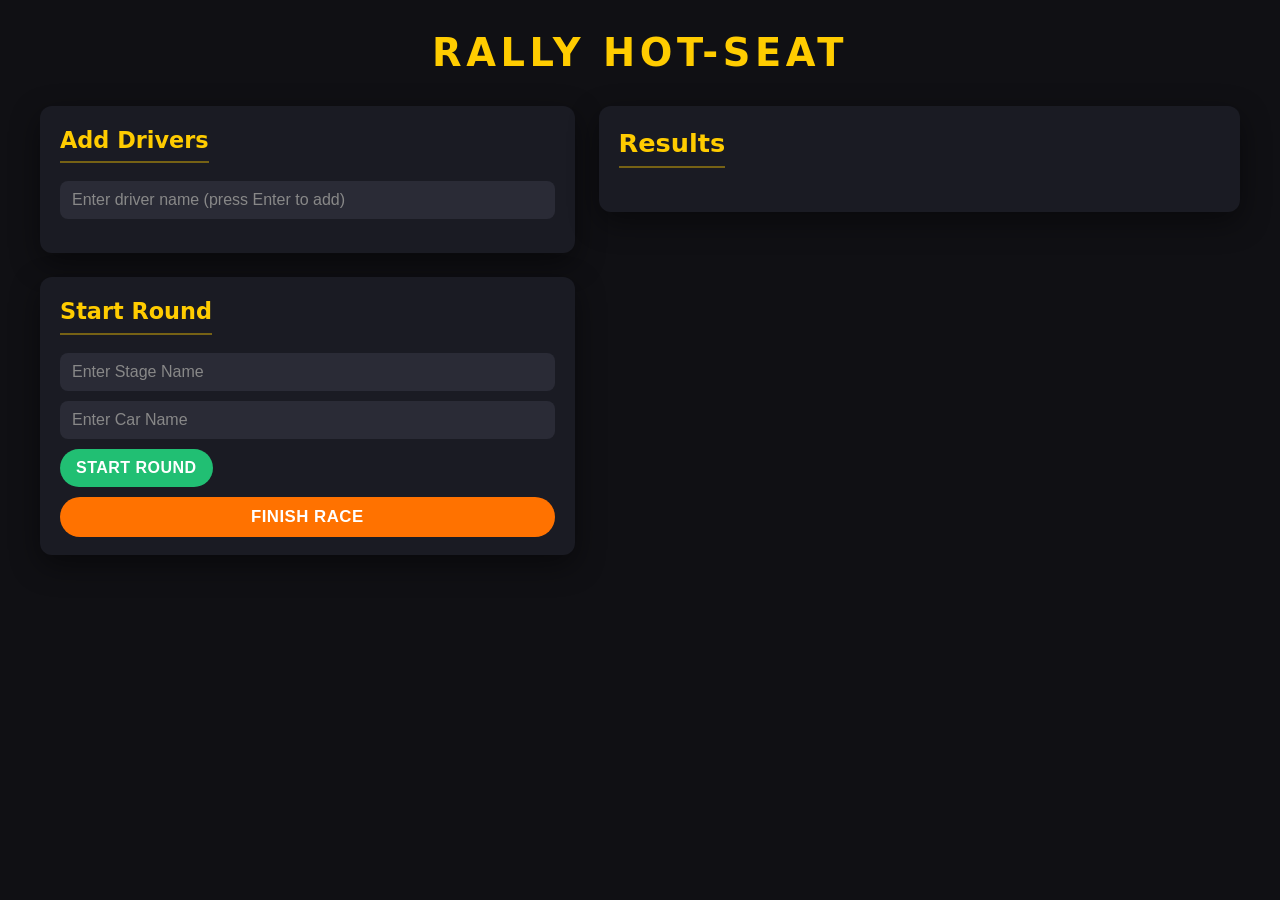
==== index.html @ 62ecbf2e "made all the barebones stuff did all the minimum for the functionality and ok looks for the web, thi" ====
<html lang="en">
<head>
    <meta charset="UTF-8">
    <meta name="viewport" content="width=device-width, initial-scale=1.0">
    <title>Rally Hot-Seat Web</title>
    <link rel="stylesheet" href="style.css">
</head>
<body>
    <div id="app">
    <header>
        <h1>Rally Hot-Seat</h1>
    </header>

    <main>
        <section id="driversSection">
            <h2>Add Drivers</h2>
            <input type="text" id="addDriverInput" placeholder="Enter driver name (press Enter to add)">
            <ul id="driversList"></ul>
        </section>


        <section id="roundSection">
            <h2>Start Round</h2>
            <input type="text" id="stageInput" placeholder="Enter Stage Name">
            <input type="text" id="carInput" placeholder="Enter Car Name">
            <button id="startRoundButton">Start Round</button>
            <!-- For now, I have to have the finish race button here, because of an issue where it disappears anywhere else-->
            <button id="finishRaceButton" class="always-visible">Finish Race</button> 
        </section>

        <section id="timesSection" class="hidden">
            <h2>Enter Times</h2>
            <div id="timesList"></div>
            <button id="finishRoundButton">Finish This Round</button>
        </section>


        <section id="resultsSection">
            <h2>Results</h2>
            <div id="results"></div>
        </section>


    </main>
</div>
<script src="./script.js"></script>
</body>
</html>
---- style.css ----
:root {
    --background: #101014;
    --primary: #ff7200;
    --secondary: #21bf73;
    --text-color: #ffffff;
    --card-bg: #1a1b23;
    --highlight: #ffcc00;
    --error: #ff4d4d;
    --bronze: #cd7f32;
    --silver: #c0c0c0;
    --gold: #ffd700;
}

html {
    height: 100%;
    background-color: var(--background);
}

* {
    box-sizing: border-box;
    margin: 0;
    padding: 0;
}

body {
    font-family:
        system-ui,
        -apple-system,
        BlinkMacSystemFont,
        "Segoe UI",
        sans-serif;
    background-color: var(--background);
    color: var(--text-color);
    line-height: 1.5;
}

/* Layout */

body {
    display: flex;
    justify-content: center;
    align-items: flex-start;
    min-height: 100%;
    padding: 24px 24px 56px;
    background-repeat: no-repeat;
    background-size: cover;
    background-attachment: fixed;
}

#app {
    width: 100%;
    max-width: 1200px;
}

header {
    text-align: center;
    margin-bottom: 24px;
}

header h1 {
    font-size: clamp(2.4rem, 3vw, 3.2rem);
    letter-spacing: 0.12em;
    text-transform: uppercase;
    color: var(--highlight);
}

main {
    display: flex;
    flex-direction: column;
    gap: 20px;
}

@media (min-width: 960px) {
    main {
        display: grid;
        grid-template-columns: minmax(0, 1fr) minmax(0, 1.2fr);
        gap: 24px;
        align-items: flex-start;
    }

    #driversSection,
    #roundSection,
    #timesSection {
        grid-column: 1;
    }

    #resultsSection {
        grid-column: 2;
        grid-row: 1 / span 3;
    }
}

section {
    background-color: var(--card-bg);
    border-radius: 12px;
    padding: 18px 20px;
    box-shadow: 0 10px 30px rgba(0, 0, 0, 0.45);
}

#timesSection {
    margin-bottom: 72px;
}

section h2 {
    margin-bottom: 18px;
    color: var(--highlight);
    font-size: 1.4rem;
    border-bottom: 2px solid rgba(255, 204, 0, 0.4);
    display: inline-block;
    padding-bottom: 4px;
}

input[type="text"] {
    width: 100%;
    padding: 10px 12px;
    margin-bottom: 10px;
    border-radius: 8px;
    border: none;
    background: #2a2b36;
    color: var(--text-color);
    font-size: 1rem;
}

input[type="text"]::placeholder {
    color: #888;
}

button {
    padding: 10px 16px;
    border-radius: 999px;
    border: none;
    background: var(--secondary);
    color: var(--text-color);
    font-weight: 600;
    font-size: 1rem;
    cursor: pointer;
    letter-spacing: 0.03em;
    text-transform: uppercase;
    transition:
        background-color 0.15s ease,
        transform 0.1s ease,
        box-shadow 0.15s ease;
}

button:hover {
    background: #2ddf8b;
    transform: translateY(-1px);
    box-shadow: 0 6px 14px rgba(0, 0, 0, 0.45);
}

button:active {
    transform: translateY(0);
    box-shadow: none;
}

button.always-visible {
    display: block;
    width: 100%;
    background: var(--primary);
    margin-top: 10px;
    text-align: center;
    font-size: 1.05rem;
}

button.always-visible:hover {
    background: #ff8a2f;
}

.dsq-btn {
    background: var(--error);
}

.dsq-btn:hover {
    background: #ff6d6d;
}

/* Drivers list */

ul {
    list-style: none;
    padding: 0;
    margin-top: 6px;
    display: flex;
    flex-direction: column;
    gap: 8px;
}

li {
    display: flex;
    justify-content: space-between;
    align-items: center;
    gap: 12px;
    padding: 8px 12px;
    border-radius: 8px;
    background: #222331;
    font-size: 1.05rem;
}

/* Times input rows */

#timesList {
    display: flex;
    flex-direction: column;
    gap: 12px;
}

#timesList>div {
    display: grid;
    grid-template-columns: auto minmax(0, 1fr) auto;
    gap: 8px;
    align-items: center;
}

#timesList strong {
    font-size: 1.05rem;
}

#timesList input[type="text"] {
    margin: 2px 0 0;
}

/* Give the finish-round button a bit more breathing room */

#finishRoundButton {
    margin-top: 16px;
}

/* Results */

#resultsSection h2 {
    font-size: 1.6rem;
}

#results {
    margin-top: 8px;
    display: flex;
    flex-direction: column;
    gap: 12px;
}

#results>div {
    background: #161721;
    border-radius: 10px;
    padding: 10px 12px 12px;
}

#results>div h3 {
    font-size: 1.1rem;
    margin-bottom: 6px;
    color: #e0e0ff;
}

.result-row,
.results-row {
    padding: 8px 10px;
    font-size: 1.15rem;
    border-radius: 8px;
    margin: 6px 0;
}

.first {
    background: var(--gold);
    color: #000;
}

.second {
    background: var(--silver);
    color: #000;
}

.third {
    background: var(--bronze);
    color: #000;
}

/* Utility */

.hidden {
    display: none;
}

@keyframes fadeIn {
    from {
        opacity: 0;
    }

    to {
        opacity: 1;
    }
}
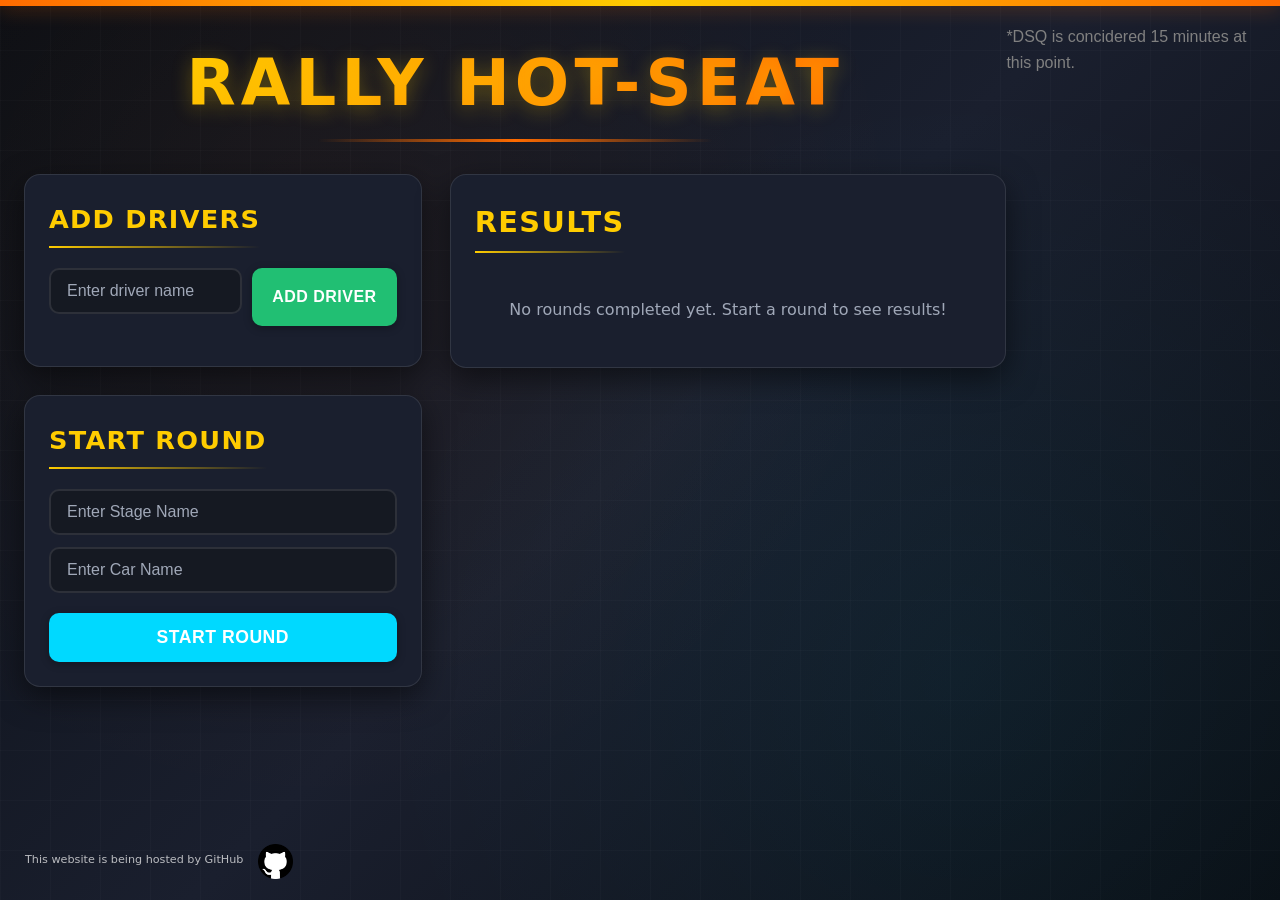
==== commit f75c9797: "remade the css and js for better functionality it looks better now, just all the animations are a bi" ====
--- a/index.html
+++ b/index.html
@@ -1,3 +1,4 @@
+<!DOCTYPE html>
 <html lang="en">
 <head>
     <meta charset="UTF-8">
@@ -5,44 +6,100 @@
     <title>Rally Hot-Seat Web</title>
     <link rel="stylesheet" href="style.css">
 </head>
+<!--
+> DSQ is concidered 15:00:000 (this will be customizable )
+> rn some of the css and animations are still ai slop, I remade most but i will be remaking it further on as well. Mostly the gradients and animations are shit, but that will be gone in due time
+> also u can not have DSQ at all the racers, the program will not let you finish the race this way (will be fixed in the future) >> workaround - type 15:00:000 instead of DSQ in the line
+
+> The website works like this:
+                            - You add your racers
+                            - You start a round by stating the car and the stage name (or country name)
+                            - a box will pop up, where you put the times of the players in this format - 00:00:000
+                            - then you finish the round and create another one
+                            - after you finished all your games, you can finish the race
+                            - a popup will show you your times and differences
+                            - then you can either clear all the races or go back to the race
+
+
+
+
+-->
+
+
 <body>
     <div id="app">
-    <header>
-        <h1>Rally Hot-Seat</h1>
-    </header>
+        <header>
+            <h1>Rally Hot-Seat</h1>
+        </header>
 
-    <main>
-        <section id="driversSection">
-            <h2>Add Drivers</h2>
-            <input type="text" id="addDriverInput" placeholder="Enter driver name (press Enter to add)">
-            <ul id="driversList"></ul>
-        </section>
+        <main>
+            <section id="driversSection">
+                <h2>Add Drivers</h2>
+                <div class="input-group">
+                    <input type="text" id="addDriverInput" placeholder="Enter driver name">
+                    <button id="addDriverButton" class="add-btn">Add Driver</button>
+                </div>
+                <ul id="driversList"></ul>
+            </section>
 
+            <section id="roundSection">
+                <h2>Start Round</h2>
+                <input type="text" id="stageInput" placeholder="Enter Stage Name">
+                <input type="text" id="carInput" placeholder="Enter Car Name">
+                <button id="startRoundButton">Start Round</button>
+            </section>
 
-        <section id="roundSection">
-            <h2>Start Round</h2>
-            <input type="text" id="stageInput" placeholder="Enter Stage Name">
-            <input type="text" id="carInput" placeholder="Enter Car Name">
-            <button id="startRoundButton">Start Round</button>
-            <!-- For now, I have to have the finish race button here, because of an issue where it disappears anywhere else-->
-            <button id="finishRaceButton" class="always-visible">Finish Race</button> 
-        </section>
+            
+            <section id="finishRaceSection" class="hidden finish-race-section">
+                <h2> Race Control</h2>
+                <p class="race-control-text">Ready to end the race and see final results?</p>
+                <button id="finishRaceButton" class="finish-race-btn">
+                    Finish Race & View Final Results
+                </button>
+            </section>
 
-        <section id="timesSection" class="hidden">
-            <h2>Enter Times</h2>
-            <div id="timesList"></div>
-            <button id="finishRoundButton">Finish This Round</button>
-        </section>
+            <section id="timesSection" class="hidden">
+                <h2>Enter Times</h2>
+                <div id="roundInfo" class="round-info"></div>
+                <div id="timesList"></div>
+                <button id="finishRoundButton">Finish This Round</button>
+            </section>
 
+            <section id="resultsSection">
+                <h2>Results</h2>
+                <div id="results"></div>
+            </section>
+        </main>
+    </div>
 
-        <section id="resultsSection">
-            <h2>Results</h2>
-            <div id="results"></div>
-        </section>
+    <!-- Final Results Modal -->
+    <div id="finalResultsModal" class="modal hidden">
+        <div class="modal-content">
+            <div class="modal-header">
+                <h2>Race Results</h2>
+            </div>
+            <div class="modal-body" id="finalResultsBody"></div>
+        <div class="modal-footer">
+    <div class="modal-button-group">
+        <button id="continueRaceButton" class="continue-race-btn">← Continue Race</button>
+        <button id="closeModalButton" class="close-modal-btn">Start New Race</button>
+    </div>
+        </div>
+        </div>
+    </div>
 
+    <script src="./script.js"></script>
+</body>
+<footer>
+    <div class="note">
+    *DSQ is concidered 15 minutes at this point.
+    </div>
+    <div class="github-hosting">
+        <span class="github-text">This website is being hosted by GitHub</span>
+        <a href="https://github.com/poctacek" target="_blank">
+        <img src="./img/github_logo.png" alt="GitHub" class="github-icon">
+        </a>
+    </div>
+</footer>
 
-    </main>
-</div>
-<script src="./script.js"></script>
-</body>
 </html>
--- a/style.css
+++ b/style.css
@@ -1,19 +1,27 @@
 :root {
-    --background: #101014;
-    --primary: #ff7200;
-    --secondary: #21bf73;
+    --background: #0a0e14;
+    --background-secondary: #151922;
+    --primary: #ff6b00;
+    --primary-hover: #ff8a2f;
+    --secondary: #00d9ff;
+    --secondary-hover: #33e0ff;
+    --success: #21bf73;
+    --success-hover: #2ddf8b;
     --text-color: #ffffff;
-    --card-bg: #1a1b23;
+    --text-muted: #a0a8b8;
+    --card-bg: #1a1f2e;
+    --card-bg-hover: #222938;
     --highlight: #ffcc00;
-    --error: #ff4d4d;
+    --error: #ff4444;
+    --error-hover: #ff6666;
     --bronze: #cd7f32;
     --silver: #c0c0c0;
     --gold: #ffd700;
-}
-
-html {
-    height: 100%;
-    background-color: var(--background);
+    --border-color: rgba(255, 255, 255, 0.1);
+    --shadow-sm: 0 2px 8px rgba(0, 0, 0, 0.3);
+    --shadow-md: 0 4px 16px rgba(0, 0, 0, 0.4);
+    --shadow-lg: 0 10px 30px rgba(0, 0, 0, 0.5);
+    --shadow-glow: 0 0 20px rgba(255, 107, 0, 0.3);
 }
 
 * {
@@ -22,167 +30,395 @@
     padding: 0;
 }
 
+html {
+    height: 100%;
+    scroll-behavior: smooth;
+}
+
 body {
-    font-family:
-        system-ui,
-        -apple-system,
-        BlinkMacSystemFont,
-        "Segoe UI",
-        sans-serif;
-    background-color: var(--background);
+    font-family: 'Inter', 'Segoe UI', system-ui, -apple-system, sans-serif;
+    background: 
+        radial-gradient(circle at 25% 25%, rgba(255, 107, 0, 0.05) 0%, transparent 50%),
+        radial-gradient(circle at 75% 75%, rgba(0, 217, 255, 0.05) 0%, transparent 50%),
+        linear-gradient(135deg, #0a0e14 0%, #1a1f2e 50%, #0a0e14 100%);
+    background-attachment: fixed;
+    background-size: cover;
     color: var(--text-color);
-    line-height: 1.5;
-}
-
-/* Layout */
-
-body {
+    line-height: 1.6;
+    min-height: 100vh;
     display: flex;
     justify-content: center;
     align-items: flex-start;
-    min-height: 100%;
-    padding: 24px 24px 56px;
-    background-repeat: no-repeat;
-    background-size: cover;
-    background-attachment: fixed;
+    padding: 24px;
+    position: relative;
+    overflow-x: hidden;
+}
+
+
+body::before {
+    content: '';
+    position: fixed;
+    top: 0;
+    left: 0;
+    right: 0;
+    height: 6px;
+    background: linear-gradient(90deg, 
+        var(--primary) 0%, 
+        var(--highlight) 50%, 
+        var(--primary) 100%);
+    z-index: 1000;
+    box-shadow: 0 0 20px rgba(255, 107, 0, 0.5);
+}
+
+body::after {
+    content: '';
+    position: fixed;
+    top: 0;
+    left: 0;
+    right: 0;
+    bottom: 0;
+    background-image: 
+        linear-gradient(rgba(255, 255, 255, 0.02) 1px, transparent 1px),
+        linear-gradient(90deg, rgba(255, 255, 255, 0.02) 1px, transparent 1px);
+    background-size: 50px 50px;
+    pointer-events: none;
+    z-index: 0;
 }
 
 #app {
     width: 100%;
-    max-width: 1200px;
+    max-width: 1400px;
+    position: relative;
+    z-index: 1;
+    animation: fadeIn 0.6s ease-out;
 }
 
 header {
     text-align: center;
-    margin-bottom: 24px;
+    margin-bottom: 32px;
+    position: relative;
 }
 
 header h1 {
-    font-size: clamp(2.4rem, 3vw, 3.2rem);
-    letter-spacing: 0.12em;
+    font-size: clamp(2.8rem, 5vw, 4rem);
+    font-weight: 900;
+    letter-spacing: 0.08em;
     text-transform: uppercase;
-    color: var(--highlight);
-}
-
+    background: linear-gradient(135deg, var(--highlight) 0%, var(--primary) 100%);
+    -webkit-background-clip: text;
+    -webkit-text-fill-color: transparent;
+    background-clip: text;
+    text-shadow: 0 4px 20px rgba(255, 204, 0, 0.3);
+    position: relative;
+    display: inline-block;
+    padding: 8px 0;
+}
+
+header h1::after {
+    content: '';
+    position: absolute;
+    bottom: 0;
+    left: 50%;
+    transform: translateX(-50%);
+    width: 60%;
+    height: 3px;
+    background: linear-gradient(90deg, 
+        transparent 0%, 
+        var(--primary) 50%, 
+        transparent 100%);
+    border-radius: 2px;
+}
+
+/* Main Layout */
 main {
     display: flex;
     flex-direction: column;
-    gap: 20px;
+    gap: 24px;
 }
 
 @media (min-width: 960px) {
     main {
         display: grid;
-        grid-template-columns: minmax(0, 1fr) minmax(0, 1.2fr);
-        gap: 24px;
+        grid-template-columns: minmax(0, 1fr) minmax(0, 1.4fr);
+        gap: 28px;
         align-items: flex-start;
     }
 
     #driversSection,
     #roundSection,
+    #finishRaceSection,
     #timesSection {
         grid-column: 1;
     }
 
     #resultsSection {
         grid-column: 2;
-        grid-row: 1 / span 3;
-    }
-}
-
+        grid-row: 1 / span 5;
+        position: sticky;
+        top: 24px;
+    }
+}
+
+/* Section Cards */
 section {
-    background-color: var(--card-bg);
-    border-radius: 12px;
-    padding: 18px 20px;
-    box-shadow: 0 10px 30px rgba(0, 0, 0, 0.45);
-}
-
-#timesSection {
-    margin-bottom: 72px;
+    background: var(--card-bg);
+    border-radius: 16px;
+    padding: 24px;
+    box-shadow: var(--shadow-lg);
+    border: 1px solid var(--border-color);
+    position: relative;
+    overflow: hidden;
+    transition: transform 0.3s ease, box-shadow 0.3s ease;
+}
+
+section::before {
+    content: '';
+    position: absolute;
+    top: 0;
+    left: 0;
+    right: 0;
+    height: 4px;
+    background: linear-gradient(90deg, 
+        var(--primary) 0%, 
+        var(--highlight) 50%, 
+        var(--primary) 100%);
+    opacity: 0;
+    transition: opacity 0.3s ease;
+}
+
+section:hover::before {
+    opacity: 1;
+}
+
+section:hover {
+    transform: translateY(-2px);
+    box-shadow: var(--shadow-lg), var(--shadow-glow);
 }
 
 section h2 {
-    margin-bottom: 18px;
+    margin-bottom: 20px;
     color: var(--highlight);
-    font-size: 1.4rem;
-    border-bottom: 2px solid rgba(255, 204, 0, 0.4);
+    font-size: 1.6rem;
+    font-weight: 700;
+    text-transform: uppercase;
+    letter-spacing: 0.05em;
+    position: relative;
     display: inline-block;
-    padding-bottom: 4px;
-}
-
+    padding-bottom: 8px;
+}
+
+section h2::after {
+    content: '';
+    position: absolute;
+    bottom: 0;
+    left: 0;
+    width: 100%;
+    height: 2px;
+    background: linear-gradient(90deg, 
+        var(--highlight) 0%, 
+        transparent 100%);
+}
+
+/* Finish Race Section - Special Styling */
+.finish-race-section {
+    background: linear-gradient(135deg, rgba(255, 107, 0, 0.15) 0%, var(--card-bg) 100%);
+    border: 3px solid var(--primary);
+    box-shadow: 0 0 30px rgba(255, 107, 0, 0.3), var(--shadow-lg);
+}
+
+.finish-race-section::before {
+    opacity: 1;
+    height: 5px;
+}
+
+.race-control-text {
+    color: var(--text-muted);
+    text-align: center;
+    margin-bottom: 16px;
+    font-size: 1.05rem;
+}
+
+/* Input Group for Add Driver */
+.input-group {
+    display: flex;
+    gap: 10px;
+    margin-bottom: 16px;
+}
+
+.input-group input {
+    flex: 1;
+    margin-bottom: 0;
+}
+
+.input-group .add-btn {
+    padding: 12px 20px;
+    background: var(--success);
+    white-space: nowrap;
+    flex-shrink: 0;
+}
+
+.input-group .add-btn:hover {
+    background: var(--success-hover);
+}
+
+/* Input Fields */
 input[type="text"] {
     width: 100%;
-    padding: 10px 12px;
-    margin-bottom: 10px;
-    border-radius: 8px;
-    border: none;
-    background: #2a2b36;
+    padding: 12px 16px;
+    margin-bottom: 12px;
+    border-radius: 10px;
+    border: 2px solid var(--border-color);
+    background: var(--background-secondary);
     color: var(--text-color);
     font-size: 1rem;
+    font-weight: 500;
+    transition: all 0.3s ease;
+    outline: none;
+}
+
+input[type="text"]:focus {
+    border-color: var(--secondary);
+    background: var(--card-bg);
+    box-shadow: 0 0 0 3px rgba(0, 217, 255, 0.1);
 }
 
 input[type="text"]::placeholder {
-    color: #888;
-}
-
+    color: var(--text-muted);
+    font-weight: 400;
+}
+
+/* Buttons */
 button {
-    padding: 10px 16px;
-    border-radius: 999px;
+    padding: 12px 24px;
+    border-radius: 10px;
     border: none;
-    background: var(--secondary);
+    background: var(--success);
     color: var(--text-color);
-    font-weight: 600;
+    font-weight: 700;
     font-size: 1rem;
     cursor: pointer;
     letter-spacing: 0.03em;
     text-transform: uppercase;
-    transition:
-        background-color 0.15s ease,
-        transform 0.1s ease,
-        box-shadow 0.15s ease;
+    transition: all 0.2s ease;
+    box-shadow: var(--shadow-sm);
+    position: relative;
+    overflow: hidden;
+}
+
+button::before {
+    content: '';
+    position: absolute;
+    top: 50%;
+    left: 50%;
+    width: 0;
+    height: 0;
+    border-radius: 50%;
+    background: rgba(255, 255, 255, 0.2);
+    transform: translate(-50%, -50%);
+    transition: width 0.6s, height 0.6s;
+}
+
+button:hover::before {
+    width: 300px;
+    height: 300px;
 }
 
 button:hover {
-    background: #2ddf8b;
-    transform: translateY(-1px);
-    box-shadow: 0 6px 14px rgba(0, 0, 0, 0.45);
+    background: var(--success-hover);
+    transform: translateY(-2px);
+    box-shadow: var(--shadow-md);
 }
 
 button:active {
     transform: translateY(0);
-    box-shadow: none;
-}
-
-button.always-visible {
+    box-shadow: var(--shadow-sm);
+}
+
+#startRoundButton {
+    width: 100%;
+    background: var(--secondary);
+    font-size: 1.1rem;
+    padding: 14px 24px;
+    margin-top: 8px;
+}
+
+#startRoundButton:hover {
+    background: var(--secondary-hover);
+}
+
+/* Finish Race Button - More Visible in separate section */
+.finish-race-btn {
     display: block;
     width: 100%;
-    background: var(--primary);
-    margin-top: 10px;
-    text-align: center;
-    font-size: 1.05rem;
-}
-
-button.always-visible:hover {
-    background: #ff8a2f;
+    background: linear-gradient(135deg, var(--primary) 0%, var(--primary-hover) 100%);
+    font-size: 1.3rem;
+    padding: 18px 32px;
+    border: 3px solid var(--highlight);
+    box-shadow: 0 0 25px rgba(255, 107, 0, 0.5), var(--shadow-lg);
+    animation: pulseGlow 2s infinite;
+    border-radius: 12px;
+}
+
+.finish-race-btn:hover {
+    background: linear-gradient(135deg, var(--primary-hover) 0%, var(--primary) 100%);
+    transform: translateY(-3px) scale(1.03);
+    box-shadow: 0 0 40px rgba(255, 107, 0, 0.7), var(--shadow-lg);
+}
+
+@keyframes pulseGlow {
+    0%, 100% {
+        box-shadow: 0 0 25px rgba(255, 107, 0, 0.5), var(--shadow-md);
+    }
+    50% {
+        box-shadow: 0 0 40px rgba(255, 107, 0, 0.7), var(--shadow-md);
+    }
 }
 
 .dsq-btn {
     background: var(--error);
+    padding: 8px 16px;
+    font-size: 0.85rem;
+    border-radius: 8px;
 }
 
 .dsq-btn:hover {
-    background: #ff6d6d;
-}
-
-/* Drivers list */
-
+    background: var(--error-hover);
+}
+
+/* Remove Button */
+.remove-btn {
+    background: var(--error);
+    padding: 6px 12px;
+    font-size: 0.85rem;
+    border-radius: 8px;
+}
+
+.remove-btn:hover {
+    background: var(--error-hover);
+}
+
+/* Delete Round Button */
+.delete-round-btn {
+    background: var(--error);
+    padding: 8px 14px;
+    font-size: 0.9rem;
+    border-radius: 8px;
+    margin-top: 12px;
+    width: 100%;
+}
+
+.delete-round-btn:hover {
+    background: var(--error-hover);
+}
+
+/* Drivers List */
 ul {
     list-style: none;
     padding: 0;
-    margin-top: 6px;
+    margin-top: 8px;
     display: flex;
     flex-direction: column;
-    gap: 8px;
+    gap: 10px;
 }
 
 li {
@@ -190,101 +426,717 @@
     justify-content: space-between;
     align-items: center;
     gap: 12px;
-    padding: 8px 12px;
-    border-radius: 8px;
-    background: #222331;
+    padding: 12px 16px;
+    border-radius: 10px;
+    background: var(--background-secondary);
+    border: 1px solid var(--border-color);
     font-size: 1.05rem;
-}
-
-/* Times input rows */
+    font-weight: 600;
+    transition: all 0.3s ease;
+    animation: slideIn 0.4s ease-out;
+}
+
+li:hover {
+    background: var(--card-bg-hover);
+    border-color: var(--secondary);
+    transform: translateX(4px);
+}
+
+li span {
+    flex: 1;
+}
+
+/* Round Info Display */
+.round-info {
+    display: flex;
+    gap: 12px;
+    margin-bottom: 20px;
+    flex-wrap: wrap;
+}
+
+.info-box {
+    flex: 1;
+    min-width: 150px;
+    background: linear-gradient(135deg, var(--primary) 0%, var(--primary-hover) 100%);
+    padding: 12px 16px;
+    border-radius: 10px;
+    border: 2px solid var(--highlight);
+    box-shadow: var(--shadow-md);
+}
+
+.info-box-label {
+    font-size: 0.75rem;
+    text-transform: uppercase;
+    letter-spacing: 0.1em;
+    color: rgba(255, 255, 255, 0.8);
+    font-weight: 600;
+    margin-bottom: 4px;
+}
+
+.info-box-value {
+    font-size: 1.2rem;
+    font-weight: 800;
+    color: var(--text-color);
+    text-transform: uppercase;
+}
+
+/* Times Input Section */
+#timesSection {
+    margin-bottom: 24px;
+    border: 2px solid var(--secondary);
+}
 
 #timesList {
     display: flex;
     flex-direction: column;
-    gap: 12px;
-}
-
-#timesList>div {
+    gap: 14px;
+}
+
+#timesList > div {
     display: grid;
     grid-template-columns: auto minmax(0, 1fr) auto;
-    gap: 8px;
+    gap: 12px;
     align-items: center;
+    padding: 12px;
+    background: var(--background-secondary);
+    border-radius: 10px;
+    border: 1px solid var(--border-color);
+    transition: all 0.3s ease;
+}
+
+#timesList > div:hover {
+    background: var(--card-bg-hover);
+    border-color: var(--secondary);
 }
 
 #timesList strong {
     font-size: 1.05rem;
+    color: var(--secondary);
+    min-width: 120px;
 }
 
 #timesList input[type="text"] {
-    margin: 2px 0 0;
-}
-
-/* Give the finish-round button a bit more breathing room */
+    margin: 0;
+    font-family: 'Courier New', monospace;
+    font-size: 1.1rem;
+    text-align: center;
+    letter-spacing: 0.05em;
+}
 
 #finishRoundButton {
-    margin-top: 16px;
-}
-
-/* Results */
+    margin-top: 20px;
+    width: 100%;
+    background: var(--primary);
+    font-size: 1.1rem;
+}
+
+#finishRoundButton:hover {
+    background: var(--primary-hover);
+}
+
+/* Results Section */
+#resultsSection {
+    max-height: calc(100vh - 120px);
+    overflow-y: auto;
+    scrollbar-width: thin;
+    scrollbar-color: var(--primary) var(--background-secondary);
+}
+
+#resultsSection::-webkit-scrollbar {
+    width: 8px;
+}
+
+#resultsSection::-webkit-scrollbar-track {
+    background: var(--background-secondary);
+    border-radius: 10px;
+}
+
+#resultsSection::-webkit-scrollbar-thumb {
+    background: var(--primary);
+    border-radius: 10px;
+}
+
+#resultsSection::-webkit-scrollbar-thumb:hover {
+    background: var(--primary-hover);
+}
 
 #resultsSection h2 {
-    font-size: 1.6rem;
+    font-size: 1.8rem;
+    margin-bottom: 24px;
 }
 
 #results {
-    margin-top: 8px;
     display: flex;
     flex-direction: column;
+    gap: 16px;
+}
+
+#results > div {
+    background: var(--background-secondary);
+    border-radius: 12px;
+    padding: 16px;
+    border: 1px solid var(--border-color);
+    transition: all 0.3s ease;
+    animation: fadeInUp 0.5s ease-out;
+}
+
+#results > div:hover {
+    border-color: var(--primary);
+}
+
+/* Round Header with Stage and Car Info */
+.round-header {
+    display: flex;
     gap: 12px;
-}
-
-#results>div {
-    background: #161721;
-    border-radius: 10px;
-    padding: 10px 12px 12px;
-}
-
-#results>div h3 {
+    margin-bottom: 16px;
+    flex-wrap: wrap;
+}
+
+.stage-box,
+.car-box {
+    flex: 1;
+    min-width: 140px;
+    padding: 10px 14px;
+    border-radius: 8px;
+    border: 2px solid;
+    text-align: center;
+}
+
+.stage-box {
+    background: linear-gradient(135deg, rgba(0, 217, 255, 0.15) 0%, rgba(0, 217, 255, 0.05) 100%);
+    border-color: var(--secondary);
+}
+
+.car-box {
+    background: linear-gradient(135deg, rgba(255, 204, 0, 0.15) 0%, rgba(255, 204, 0, 0.05) 100%);
+    border-color: var(--highlight);
+}
+
+.stage-box-label,
+.car-box-label {
+    font-size: 0.7rem;
+    text-transform: uppercase;
+    letter-spacing: 0.1em;
+    color: var(--text-muted);
+    font-weight: 600;
+    margin-bottom: 2px;
+}
+
+.stage-box-value {
     font-size: 1.1rem;
-    margin-bottom: 6px;
-    color: #e0e0ff;
+    font-weight: 800;
+    color: var(--secondary);
+    text-transform: uppercase;
+}
+
+.car-box-value {
+    font-size: 1.1rem;
+    font-weight: 800;
+    color: var(--highlight);
+    text-transform: uppercase;
 }
 
 .result-row,
 .results-row {
-    padding: 8px 10px;
+    padding: 12px 16px;
     font-size: 1.15rem;
-    border-radius: 8px;
-    margin: 6px 0;
+    font-weight: 700;
+    border-radius: 10px;
+    margin: 8px 0;
+    transition: all 0.3s ease;
+    border: 2px solid transparent;
+}
+
+.result-row:hover,
+.results-row:hover {
+    transform: scale(1.02);
+    box-shadow: var(--shadow-md);
 }
 
 .first {
-    background: var(--gold);
-    color: #000;
+    background: linear-gradient(135deg, var(--gold) 0%, #ffed4e 100%);
+    color: #1a1a1a;
+    border-color: #ffd700;
+    box-shadow: 0 4px 16px rgba(255, 215, 0, 0.4);
+    animation: pulse 2s infinite;
 }
 
 .second {
-    background: var(--silver);
-    color: #000;
+    background: linear-gradient(135deg, var(--silver) 0%, #e0e0e0 100%);
+    color: #1a1a1a;
+    border-color: #c0c0c0;
+    box-shadow: 0 4px 16px rgba(192, 192, 192, 0.4);
 }
 
 .third {
-    background: var(--bronze);
-    color: #000;
-}
-
-/* Utility */
-
+    background: linear-gradient(135deg, var(--bronze) 0%, #e09856 100%);
+    color: #1a1a1a;
+    border-color: #cd7f32;
+    box-shadow: 0 4px 16px rgba(205, 127, 50, 0.4);
+}
+
+/* Modal Styles */
+.modal {
+    position: fixed;
+    top: 0;
+    left: 0;
+    width: 100%;
+    height: 100%;
+    background: rgba(0, 0, 0, 0.85);
+    backdrop-filter: blur(8px);
+    display: flex;
+    justify-content: center;
+    align-items: center;
+    z-index: 9999;
+    animation: fadeIn 0.3s ease-out;
+    padding: 20px;
+}
+
+.modal-content {
+    background: var(--card-bg);
+    border-radius: 20px;
+    max-width: 800px;
+    width: 100%;
+    max-height: 90vh;
+    overflow: hidden;
+    box-shadow: 0 20px 60px rgba(0, 0, 0, 0.8), 0 0 40px rgba(255, 107, 0, 0.4);
+    border: 3px solid var(--highlight);
+    animation: scaleIn 0.4s ease-out;
+    display: flex;
+    flex-direction: column;
+}
+
+@keyframes scaleIn {
+    from {
+        transform: scale(0.8);
+        opacity: 0;
+    }
+    to {
+        transform: scale(1);
+        opacity: 1;
+    }
+}
+
+.modal-header {
+    background: linear-gradient(135deg, var(--primary) 0%, var(--highlight) 100%);
+    padding: 24px;
+    text-align: center;
+    border-bottom: 3px solid var(--highlight);
+}
+
+.modal-header h2 {
+    font-size: 2.5rem;
+    color: var(--text-color);
+    margin: 0;
+    text-shadow: 0 4px 10px rgba(0, 0, 0, 0.5);
+    animation: pulse 2s infinite;
+}
+
+.modal-header h2::after {
+    display: none;
+}
+
+.modal-body {
+    padding: 24px;
+    overflow-y: auto;
+    flex: 1;
+}
+
+.modal-body::-webkit-scrollbar {
+    width: 8px;
+}
+
+.modal-body::-webkit-scrollbar-track {
+    background: var(--background-secondary);
+    border-radius: 10px;
+}
+
+.modal-body::-webkit-scrollbar-thumb {
+    background: var(--primary);
+    border-radius: 10px;
+}
+
+.final-standings {
+    background: var(--background-secondary);
+    border-radius: 12px;
+    padding: 20px;
+    border: 2px solid var(--border-color);
+}
+
+.final-standings h3 {
+    font-size: 1.8rem;
+    color: var(--highlight);
+    text-align: center;
+    margin-bottom: 20px;
+    text-transform: uppercase;
+    letter-spacing: 0.05em;
+}
+
+.final-result-row {
+    padding: 16px 20px;
+    font-size: 1.3rem;
+    font-weight: 800;
+    border-radius: 12px;
+    margin: 12px 0;
+    transition: all 0.3s ease;
+    border: 3px solid transparent;
+    display: flex;
+    justify-content: space-between;
+    align-items: center;
+}
+
+.final-result-row:hover {
+    transform: scale(1.03);
+    box-shadow: var(--shadow-lg);
+}
+
+.modal-footer {
+    padding: 20px 24px;
+    background: var(--background-secondary);
+    border-top: 1px solid var(--border-color);
+    text-align: center;
+}
+
+.close-modal-btn {
+    background: var(--success);
+    font-size: 1.2rem;
+    padding: 14px 32px;
+    width: 100%;
+    max-width: 400px;
+}
+
+.close-modal-btn:hover {
+    background: var(--success-hover);
+}
+/* Add these new styles */
+
+/* Toggle Overall Standings Button */
+.toggle-standings-btn {
+    width: 100%;
+    background: var(--secondary);
+    margin-top: 16px;
+    font-size: 1rem;
+    padding: 12px 24px;
+}
+
+.toggle-standings-btn:hover {
+    background: var(--secondary-hover);
+}
+
+.overall-standings-container {
+    margin-top: 24px;
+    border: 3px solid var(--highlight);
+}
+
+.overall-standings-container.hidden {
+    display: none;
+}
+
+/* Modal Button Group */
+.modal-button-group {
+    display: flex;
+    gap: 12px;
+    width: 100%;
+    flex-wrap: wrap;
+}
+
+.continue-race-btn {
+    background: var(--secondary);
+    font-size: 1.1rem;
+    padding: 14px 24px;
+    flex: 1;
+    min-width: 200px;
+}
+
+.continue-race-btn:hover {
+    background: var(--secondary-hover);
+}
+
+.close-modal-btn {
+    flex: 1;
+    min-width: 200px;
+}
+
+/* Final Results Styling - Better spacing */
+.final-result-row {
+    padding: 16px 20px;
+    font-size: 1.2rem;
+    font-weight: 800;
+    border-radius: 12px;
+    margin: 12px 0;
+    transition: all 0.3s ease;
+    border: 3px solid transparent;
+    display: grid;
+    grid-template-columns: auto 1fr auto;
+    gap: 20px;
+    align-items: center;
+}
+
+.final-result-position {
+    font-size: 1.4rem;
+    font-weight: 900;
+}
+
+.final-result-name {
+    text-align: left;
+    font-size: 1.3rem;
+}
+
+.final-result-time {
+    text-align: right;
+    font-family: 'Courier New', monospace;
+    font-size: 1.2rem;
+    display: flex;
+    flex-direction: column;
+    align-items: flex-end;
+    gap: 4px;
+}
+
+.final-result-total {
+    font-size: 1.3rem;
+    font-weight: 900;
+}
+
+.final-result-diff {
+    font-size: 0.95rem;
+    opacity: 0.8;
+    font-weight: 600;
+}
+
+/* Responsive modal buttons */
+@media (max-width: 640px) {
+    .modal-button-group {
+        flex-direction: column;
+    }
+    
+    .continue-race-btn,
+    .close-modal-btn {
+        width: 100%;
+        min-width: 100%;
+    }
+    
+    .final-result-row {
+        grid-template-columns: 1fr;
+        gap: 8px;
+        text-align: center;
+    }
+    
+    .final-result-time {
+        align-items: center;
+    }
+}
+/* Utility Classes */
 .hidden {
-    display: none;
-}
-
+    display: none !important;
+}
+
+/* Animations */
 @keyframes fadeIn {
     from {
         opacity: 0;
     }
-
     to {
         opacity: 1;
     }
-}+}
+
+@keyframes fadeInUp {
+    from {
+        opacity: 0;
+        transform: translateY(30px);
+    }
+    to {
+        opacity: 1;
+        transform: translateY(0);
+    }
+}
+
+@keyframes slideIn {
+    from {
+        opacity: 0;
+        transform: translateX(-20px);
+    }
+    to {
+        opacity: 1;
+        transform: translateX(0);
+    }
+}
+
+@keyframes pulse {
+    0%, 100% {
+        transform: scale(1);
+    }
+    50% {
+        transform: scale(1.02);
+    }
+}
+
+/* Responsive Design */
+@media (max-width: 959px) {
+    body {
+        padding: 16px;
+    }
+
+    header h1 {
+        font-size: 2.4rem;
+    }
+
+    section {
+        padding: 20px;
+    }
+
+    section h2 {
+        font-size: 1.4rem;
+    }
+
+    #resultsSection {
+        max-height: none;
+    }
+
+    .modal-header h2 {
+        font-size: 2rem;
+    }
+
+    .final-result-row {
+        font-size: 1.1rem;
+        padding: 12px 16px;
+    }
+}
+
+@media (max-width: 640px) {
+    header h1 {
+        font-size: 2rem;
+        letter-spacing: 0.05em;
+    }
+
+    section {
+        padding: 16px;
+    }
+
+    .input-group {
+        flex-direction: column;
+    }
+
+    .input-group input {
+        margin-bottom: 10px;
+    }
+
+    #timesList > div {
+        grid-template-columns: 1fr;
+        gap: 8px;
+        text-align: center;
+    }
+
+    #timesList strong {
+        min-width: auto;
+    }
+
+    button {
+        font-size: 0.95rem;
+        padding: 10px 20px;
+    }
+
+    .round-header {
+        flex-direction: column;
+    }
+
+    .stage-box,
+    .car-box {
+        min-width: 100%;
+    }
+
+    .modal-content {
+        max-height: 95vh;
+    }
+
+    .modal-header {
+        padding: 16px;
+    }
+
+    .modal-header h2 {
+        font-size: 1.6rem;
+    }
+
+    .modal-body {
+        padding: 16px;
+    }
+
+    .finish-race-btn {
+        font-size: 1.1rem;
+        padding: 14px 24px;
+    }
+
+    .race-control-text {
+        font-size: 0.95rem;
+    }
+}
+
+/* Print Styles */
+@media print {
+    body {
+        background: white;
+        color: black;
+    }
+
+    section {
+        box-shadow: none;
+        border: 1px solid #ccc;
+        page-break-inside: avoid;
+    }
+
+    button {
+        display: none;
+    }
+
+    .modal {
+        position: relative;
+        background: white;
+    }
+}
+
+
+.note {
+    size: 2px;
+    font-family:sans-serif;
+    color: gray;
+}
+
+.github-hosting {
+    position: fixed;
+    bottom: 5px;
+    left: 5px;
+    margin-top: 10px;
+    display: flex;
+    align-items: center;
+    gap: 5px;
+    font-size: 0.7rem;
+    color: rgba(255,255,255,0.7);
+}
+
+.github-text {
+    margin-left: 20px;
+    margin-bottom: 20px;
+    font-size: 0.7rem;
+    color: rgba(255,255,255,0.7); 
+    user-select: none;
+    cursor: default;
+}
+.github-hosting a {
+    display: inline-block;
+}
+.github-hosting a:hover .github-icon {
+    
+    transform: scale(1.12);
+}
+.github-icon {
+    width: 35px;
+    height: 35px;
+    filter: grayscale(100%);
+    transition: filter 0.3s, transform 0.3s;
+    margin-left: 10px;
+    margin-bottom: 10px;
+}
+
+.github-icon:hover {
+    filter: grayscale(0%); /* barevná při hoveru */
+}
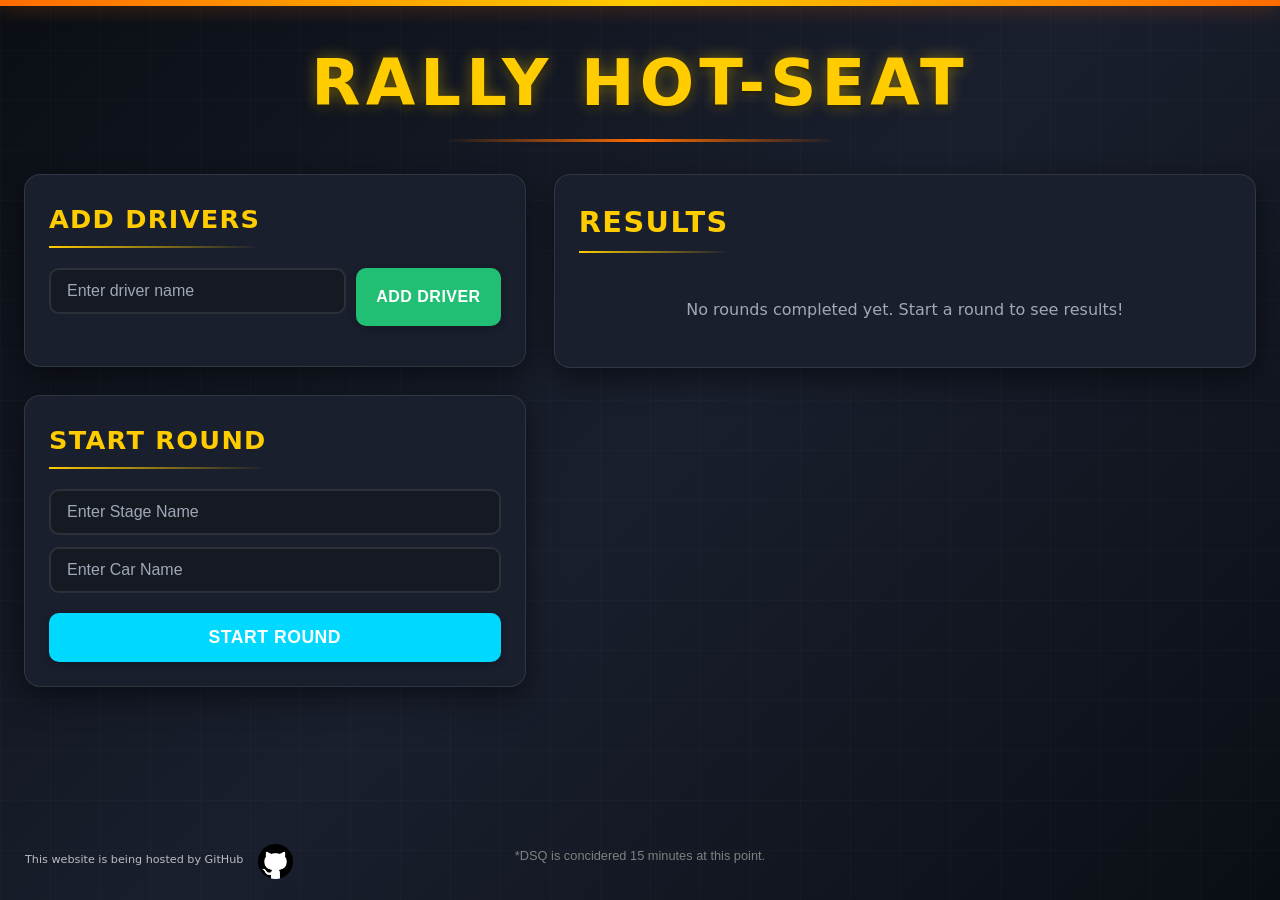
==== commit c32120ec: "made so the final results text is readable" ====
--- a/index.html
+++ b/index.html
@@ -4,7 +4,7 @@
     <meta charset="UTF-8">
     <meta name="viewport" content="width=device-width, initial-scale=1.0">
     <title>Rally Hot-Seat Web</title>
-    <link rel="stylesheet" href="style.css">
+    <link rel="stylesheet" href="style.css?v=6"> 
 </head>
 <!--
 > DSQ is concidered 15:00:000 (this will be customizable )
@@ -88,7 +88,7 @@
         </div>
     </div>
 
-    <script src="./script.js"></script>
+    <script src="./script.js?v=6"></script>
 </body>
 <footer>
     <div class="note">
--- a/style.css
+++ b/style.css
@@ -37,23 +37,18 @@
 
 body {
     font-family: 'Inter', 'Segoe UI', system-ui, -apple-system, sans-serif;
-    background: 
-        radial-gradient(circle at 25% 25%, rgba(255, 107, 0, 0.05) 0%, transparent 50%),
-        radial-gradient(circle at 75% 75%, rgba(0, 217, 255, 0.05) 0%, transparent 50%),
-        linear-gradient(135deg, #0a0e14 0%, #1a1f2e 50%, #0a0e14 100%);
-    background-attachment: fixed;
-    background-size: cover;
+    background: linear-gradient(135deg, #0a0e14 0%, #1a1f2e 50%, #0a0e14 100%);
     color: var(--text-color);
     line-height: 1.6;
     min-height: 100vh;
     display: flex;
-    justify-content: center;
-    align-items: flex-start;
+    flex-direction: column;
+    justify-content: flex-start;
+    align-items: center;
     padding: 24px;
     position: relative;
     overflow-x: hidden;
 }
-
 
 body::before {
     content: '';
@@ -97,6 +92,7 @@
     text-align: center;
     margin-bottom: 32px;
     position: relative;
+    z-index: 10;
 }
 
 header h1 {
@@ -104,14 +100,13 @@
     font-weight: 900;
     letter-spacing: 0.08em;
     text-transform: uppercase;
-    background: linear-gradient(135deg, var(--highlight) 0%, var(--primary) 100%);
-    -webkit-background-clip: text;
-    -webkit-text-fill-color: transparent;
-    background-clip: text;
-    text-shadow: 0 4px 20px rgba(255, 204, 0, 0.3);
+    color: #ffcc00;
     position: relative;
     display: inline-block;
     padding: 8px 0;
+    text-shadow: 
+        0 0 15px rgba(255, 204, 0, 0.4),
+        0 2px 4px rgba(0, 0, 0, 0.8);
 }
 
 header h1::after {
@@ -129,11 +124,11 @@
     border-radius: 2px;
 }
 
-/* Main Layout */
 main {
     display: flex;
     flex-direction: column;
     gap: 24px;
+    width: 100%;
 }
 
 @media (min-width: 960px) {
@@ -159,7 +154,6 @@
     }
 }
 
-/* Section Cards */
 section {
     background: var(--card-bg);
     border-radius: 16px;
@@ -219,7 +213,6 @@
         transparent 100%);
 }
 
-/* Finish Race Section - Special Styling */
 .finish-race-section {
     background: linear-gradient(135deg, rgba(255, 107, 0, 0.15) 0%, var(--card-bg) 100%);
     border: 3px solid var(--primary);
@@ -238,7 +231,6 @@
     font-size: 1.05rem;
 }
 
-/* Input Group for Add Driver */
 .input-group {
     display: flex;
     gap: 10px;
@@ -261,7 +253,6 @@
     background: var(--success-hover);
 }
 
-/* Input Fields */
 input[type="text"] {
     width: 100%;
     padding: 12px 16px;
@@ -287,7 +278,6 @@
     font-weight: 400;
 }
 
-/* Buttons */
 button {
     padding: 12px 24px;
     border-radius: 10px;
@@ -346,7 +336,6 @@
     background: var(--secondary-hover);
 }
 
-/* Finish Race Button - More Visible in separate section */
 .finish-race-btn {
     display: block;
     width: 100%;
@@ -385,7 +374,6 @@
     background: var(--error-hover);
 }
 
-/* Remove Button */
 .remove-btn {
     background: var(--error);
     padding: 6px 12px;
@@ -397,7 +385,6 @@
     background: var(--error-hover);
 }
 
-/* Delete Round Button */
 .delete-round-btn {
     background: var(--error);
     padding: 8px 14px;
@@ -411,7 +398,6 @@
     background: var(--error-hover);
 }
 
-/* Drivers List */
 ul {
     list-style: none;
     padding: 0;
@@ -446,7 +432,6 @@
     flex: 1;
 }
 
-/* Round Info Display */
 .round-info {
     display: flex;
     gap: 12px;
@@ -480,7 +465,6 @@
     text-transform: uppercase;
 }
 
-/* Times Input Section */
 #timesSection {
     margin-bottom: 24px;
     border: 2px solid var(--secondary);
@@ -534,7 +518,6 @@
     background: var(--primary-hover);
 }
 
-/* Results Section */
 #resultsSection {
     max-height: calc(100vh - 120px);
     overflow-y: auto;
@@ -584,7 +567,6 @@
     border-color: var(--primary);
 }
 
-/* Round Header with Stage and Car Info */
 .round-header {
     display: flex;
     gap: 12px;
@@ -655,7 +637,7 @@
 
 .first {
     background: linear-gradient(135deg, var(--gold) 0%, #ffed4e 100%);
-    color: #1a1a1a;
+    color: #000000;
     border-color: #ffd700;
     box-shadow: 0 4px 16px rgba(255, 215, 0, 0.4);
     animation: pulse 2s infinite;
@@ -663,19 +645,39 @@
 
 .second {
     background: linear-gradient(135deg, var(--silver) 0%, #e0e0e0 100%);
-    color: #1a1a1a;
+    color: #000000;
     border-color: #c0c0c0;
     box-shadow: 0 4px 16px rgba(192, 192, 192, 0.4);
 }
 
 .third {
     background: linear-gradient(135deg, var(--bronze) 0%, #e09856 100%);
-    color: #1a1a1a;
+    color: #000000;
     border-color: #cd7f32;
     box-shadow: 0 4px 16px rgba(205, 127, 50, 0.4);
 }
 
-/* Modal Styles */
+.toggle-standings-btn {
+    width: 100%;
+    background: var(--secondary);
+    margin-top: 16px;
+    font-size: 1rem;
+    padding: 12px 24px;
+}
+
+.toggle-standings-btn:hover {
+    background: var(--secondary-hover);
+}
+
+.overall-standings-container {
+    margin-top: 24px;
+    border: 3px solid var(--highlight);
+}
+
+.overall-standings-container.hidden {
+    display: none;
+}
+
 .modal {
     position: fixed;
     top: 0;
@@ -772,92 +774,6 @@
     letter-spacing: 0.05em;
 }
 
-.final-result-row {
-    padding: 16px 20px;
-    font-size: 1.3rem;
-    font-weight: 800;
-    border-radius: 12px;
-    margin: 12px 0;
-    transition: all 0.3s ease;
-    border: 3px solid transparent;
-    display: flex;
-    justify-content: space-between;
-    align-items: center;
-}
-
-.final-result-row:hover {
-    transform: scale(1.03);
-    box-shadow: var(--shadow-lg);
-}
-
-.modal-footer {
-    padding: 20px 24px;
-    background: var(--background-secondary);
-    border-top: 1px solid var(--border-color);
-    text-align: center;
-}
-
-.close-modal-btn {
-    background: var(--success);
-    font-size: 1.2rem;
-    padding: 14px 32px;
-    width: 100%;
-    max-width: 400px;
-}
-
-.close-modal-btn:hover {
-    background: var(--success-hover);
-}
-/* Add these new styles */
-
-/* Toggle Overall Standings Button */
-.toggle-standings-btn {
-    width: 100%;
-    background: var(--secondary);
-    margin-top: 16px;
-    font-size: 1rem;
-    padding: 12px 24px;
-}
-
-.toggle-standings-btn:hover {
-    background: var(--secondary-hover);
-}
-
-.overall-standings-container {
-    margin-top: 24px;
-    border: 3px solid var(--highlight);
-}
-
-.overall-standings-container.hidden {
-    display: none;
-}
-
-/* Modal Button Group */
-.modal-button-group {
-    display: flex;
-    gap: 12px;
-    width: 100%;
-    flex-wrap: wrap;
-}
-
-.continue-race-btn {
-    background: var(--secondary);
-    font-size: 1.1rem;
-    padding: 14px 24px;
-    flex: 1;
-    min-width: 200px;
-}
-
-.continue-race-btn:hover {
-    background: var(--secondary-hover);
-}
-
-.close-modal-btn {
-    flex: 1;
-    min-width: 200px;
-}
-
-/* Final Results Styling - Better spacing */
 .final-result-row {
     padding: 16px 20px;
     font-size: 1.2rem;
@@ -872,6 +788,11 @@
     align-items: center;
 }
 
+.final-result-row:hover {
+    transform: scale(1.03);
+    box-shadow: var(--shadow-lg);
+}
+
 .final-result-position {
     font-size: 1.4rem;
     font-weight: 900;
@@ -903,8 +824,186 @@
     font-weight: 600;
 }
 
-/* Responsive modal buttons */
+.modal-footer {
+    padding: 20px 24px;
+    background: var(--background-secondary);
+    border-top: 1px solid var(--border-color);
+    text-align: center;
+}
+
+.modal-button-group {
+    display: flex;
+    gap: 12px;
+    width: 100%;
+    flex-wrap: wrap;
+}
+
+.continue-race-btn {
+    background: var(--secondary);
+    font-size: 1.1rem;
+    padding: 14px 24px;
+    flex: 1;
+    min-width: 200px;
+}
+
+.continue-race-btn:hover {
+    background: var(--secondary-hover);
+}
+
+.close-modal-btn {
+    background: var(--success);
+    font-size: 1.2rem;
+    padding: 14px 32px;
+    flex: 1;
+    min-width: 200px;
+}
+
+.close-modal-btn:hover {
+    background: var(--success-hover);
+}
+
+.hidden {
+    display: none !important;
+}
+
+@keyframes fadeIn {
+    from {
+        opacity: 0;
+    }
+    to {
+        opacity: 1;
+    }
+}
+
+@keyframes fadeInUp {
+    from {
+        opacity: 0;
+        transform: translateY(30px);
+    }
+    to {
+        opacity: 1;
+        transform: translateY(0);
+    }
+}
+
+@keyframes slideIn {
+    from {
+        opacity: 0;
+        transform: translateX(-20px);
+    }
+    to {
+        opacity: 1;
+        transform: translateX(0);
+    }
+}
+
+@keyframes pulse {
+    0%, 100% {
+        transform: scale(1);
+    }
+    50% {
+        transform: scale(1.02);
+    }
+}
+
+@media (max-width: 959px) {
+    body {
+        padding: 16px;
+    }
+
+    header h1 {
+        font-size: 2.4rem;
+    }
+
+    section {
+        padding: 20px;
+    }
+
+    section h2 {
+        font-size: 1.4rem;
+    }
+
+    #resultsSection {
+        max-height: none;
+    }
+
+    .modal-header h2 {
+        font-size: 2rem;
+    }
+
+    .final-result-row {
+        font-size: 1.1rem;
+        padding: 12px 16px;
+    }
+}
+
 @media (max-width: 640px) {
+    header h1 {
+        font-size: 2rem;
+        letter-spacing: 0.05em;
+    }
+
+    section {
+        padding: 16px;
+    }
+
+    .input-group {
+        flex-direction: column;
+    }
+
+    .input-group input {
+        margin-bottom: 10px;
+    }
+
+    #timesList > div {
+        grid-template-columns: 1fr;
+        gap: 8px;
+        text-align: center;
+    }
+
+    #timesList strong {
+        min-width: auto;
+    }
+
+    button {
+        font-size: 0.95rem;
+        padding: 10px 20px;
+    }
+
+    .round-header {
+        flex-direction: column;
+    }
+
+    .stage-box,
+    .car-box {
+        min-width: 100%;
+    }
+
+    .modal-content {
+        max-height: 95vh;
+    }
+
+    .modal-header {
+        padding: 16px;
+    }
+
+    .modal-header h2 {
+        font-size: 1.6rem;
+    }
+
+    .modal-body {
+        padding: 16px;
+    }
+
+    .finish-race-btn {
+        font-size: 1.1rem;
+        padding: 14px 24px;
+    }
+
+    .race-control-text {
+        font-size: 0.95rem;
+    }
+
     .modal-button-group {
         flex-direction: column;
     }
@@ -925,153 +1024,7 @@
         align-items: center;
     }
 }
-/* Utility Classes */
-.hidden {
-    display: none !important;
-}
-
-/* Animations */
-@keyframes fadeIn {
-    from {
-        opacity: 0;
-    }
-    to {
-        opacity: 1;
-    }
-}
-
-@keyframes fadeInUp {
-    from {
-        opacity: 0;
-        transform: translateY(30px);
-    }
-    to {
-        opacity: 1;
-        transform: translateY(0);
-    }
-}
-
-@keyframes slideIn {
-    from {
-        opacity: 0;
-        transform: translateX(-20px);
-    }
-    to {
-        opacity: 1;
-        transform: translateX(0);
-    }
-}
-
-@keyframes pulse {
-    0%, 100% {
-        transform: scale(1);
-    }
-    50% {
-        transform: scale(1.02);
-    }
-}
-
-/* Responsive Design */
-@media (max-width: 959px) {
-    body {
-        padding: 16px;
-    }
-
-    header h1 {
-        font-size: 2.4rem;
-    }
-
-    section {
-        padding: 20px;
-    }
-
-    section h2 {
-        font-size: 1.4rem;
-    }
-
-    #resultsSection {
-        max-height: none;
-    }
-
-    .modal-header h2 {
-        font-size: 2rem;
-    }
-
-    .final-result-row {
-        font-size: 1.1rem;
-        padding: 12px 16px;
-    }
-}
-
-@media (max-width: 640px) {
-    header h1 {
-        font-size: 2rem;
-        letter-spacing: 0.05em;
-    }
-
-    section {
-        padding: 16px;
-    }
-
-    .input-group {
-        flex-direction: column;
-    }
-
-    .input-group input {
-        margin-bottom: 10px;
-    }
-
-    #timesList > div {
-        grid-template-columns: 1fr;
-        gap: 8px;
-        text-align: center;
-    }
-
-    #timesList strong {
-        min-width: auto;
-    }
-
-    button {
-        font-size: 0.95rem;
-        padding: 10px 20px;
-    }
-
-    .round-header {
-        flex-direction: column;
-    }
-
-    .stage-box,
-    .car-box {
-        min-width: 100%;
-    }
-
-    .modal-content {
-        max-height: 95vh;
-    }
-
-    .modal-header {
-        padding: 16px;
-    }
-
-    .modal-header h2 {
-        font-size: 1.6rem;
-    }
-
-    .modal-body {
-        padding: 16px;
-    }
-
-    .finish-race-btn {
-        font-size: 1.1rem;
-        padding: 14px 24px;
-    }
-
-    .race-control-text {
-        font-size: 0.95rem;
-    }
-}
-
-/* Print Styles */
+
 @media print {
     body {
         background: white;
@@ -1094,18 +1047,24 @@
     }
 }
 
+footer {
+    margin-top: auto;
+    padding-top: 40px;
+    width: 100%;
+}
 
 .note {
-    size: 2px;
-    font-family:sans-serif;
+    font-size: 0.8rem;
+    font-family: sans-serif;
     color: gray;
+    text-align: center;
+    margin-bottom: 10px;
 }
 
 .github-hosting {
     position: fixed;
     bottom: 5px;
     left: 5px;
-    margin-top: 10px;
     display: flex;
     align-items: center;
     gap: 5px;
@@ -1121,13 +1080,15 @@
     user-select: none;
     cursor: default;
 }
+
 .github-hosting a {
     display: inline-block;
 }
+
 .github-hosting a:hover .github-icon {
-    
     transform: scale(1.12);
 }
+
 .github-icon {
     width: 35px;
     height: 35px;
@@ -1138,5 +1099,48 @@
 }
 
 .github-icon:hover {
-    filter: grayscale(0%); /* barevná při hoveru */
-}
+    filter: grayscale(0%);
+}
+
+/* CRITICAL: Force black text on medals - MUST BE AT THE END */
+.result-row.first,
+.result-row.first *,
+.results-row.first,
+.results-row.first *,
+.final-result-row.first,
+.final-result-row.first *,
+.final-result-row.first .final-result-position,
+.final-result-row.first .final-result-name,
+.final-result-row.first .final-result-time,
+.final-result-row.first .final-result-total,
+.final-result-row.first .final-result-diff {
+    color: #000000 !important;
+}
+
+.result-row.second,
+.result-row.second *,
+.results-row.second,
+.results-row.second *,
+.final-result-row.second,
+.final-result-row.second *,
+.final-result-row.second .final-result-position,
+.final-result-row.second .final-result-name,
+.final-result-row.second .final-result-time,
+.final-result-row.second .final-result-total,
+.final-result-row.second .final-result-diff {
+    color: #000000 !important;
+}
+
+.result-row.third,
+.result-row.third *,
+.results-row.third,
+.results-row.third *,
+.final-result-row.third,
+.final-result-row.third *,
+.final-result-row.third .final-result-position,
+.final-result-row.third .final-result-name,
+.final-result-row.third .final-result-time,
+.final-result-row.third .final-result-total,
+.final-result-row.third .final-result-diff {
+    color: #000000 !important;
+}
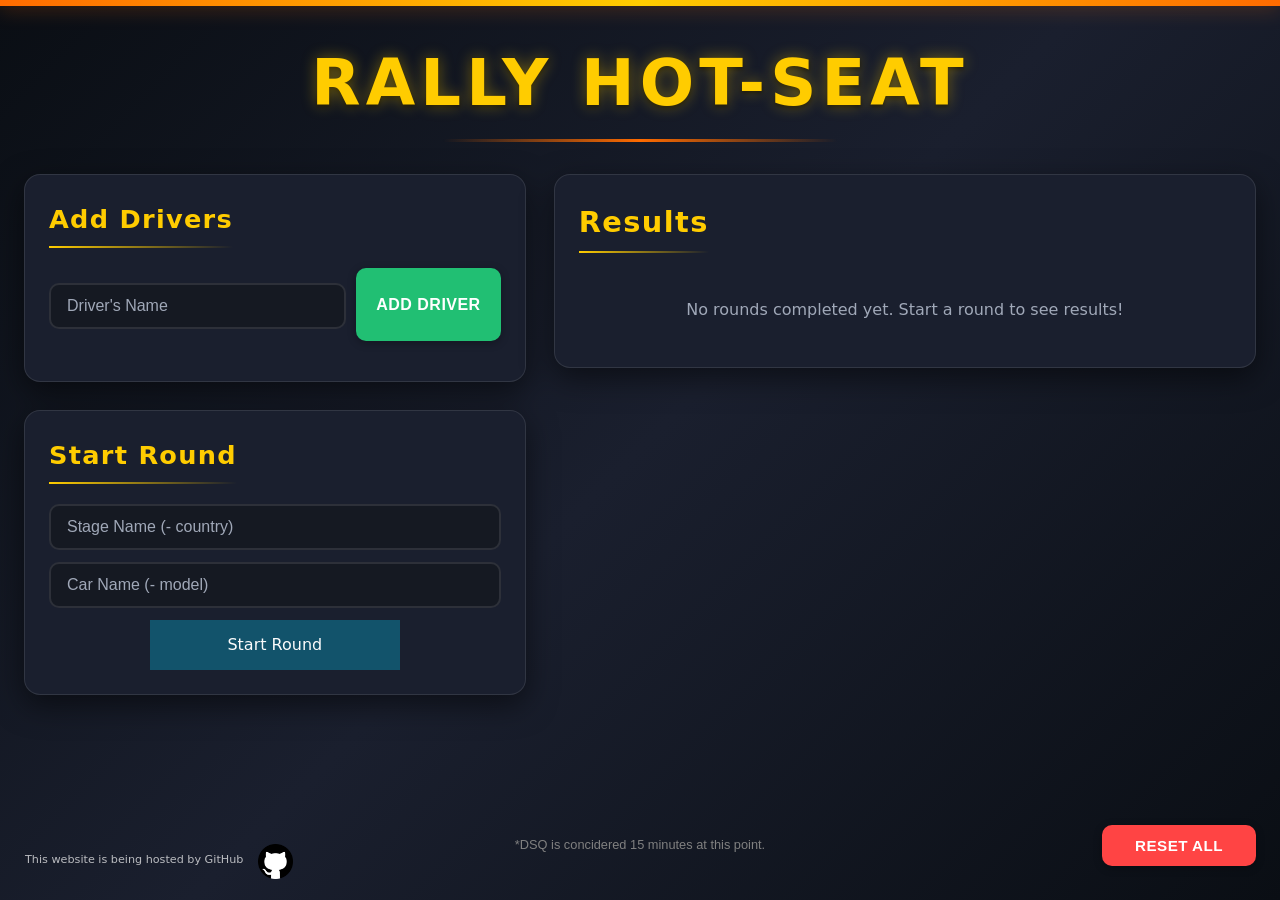
==== commit 3a444188: "Revamped animations, added reset all button, cleaned up code, added a favicon, etc." ====
--- a/index.html
+++ b/index.html
@@ -4,13 +4,15 @@
     <meta charset="UTF-8">
     <meta name="viewport" content="width=device-width, initial-scale=1.0">
     <title>Rally Hot-Seat Web</title>
-    <link rel="stylesheet" href="style.css?v=6"> 
+<link rel="stylesheet" href="style.css?v=7">
+    <meta http-equiv="Cache-Control" content="no-cache, no-store, must-revalidate">
+    <meta http-equiv="Pragma" content="no-cache">
+    <meta http-equiv="Expires" content="0">
+<link rel="icon" type="image/x-icon" href="./favicon.ico">
+
 </head>
 <!--
-> DSQ is concidered 15:00:000 (this will be customizable )
-> rn some of the css and animations are still ai slop, I remade most but i will be remaking it further on as well. Mostly the gradients and animations are shit, but that will be gone in due time
-> also u can not have DSQ at all the racers, the program will not let you finish the race this way (will be fixed in the future) >> workaround - type 15:00:000 instead of DSQ in the line
-
+> DSQ is concidered 15:00:000 (this will be customizable in the future)
 > The website works like this:
                             - You add your racers
                             - You start a round by stating the car and the stage name (or country name)
@@ -19,10 +21,6 @@
                             - after you finished all your games, you can finish the race
                             - a popup will show you your times and differences
                             - then you can either clear all the races or go back to the race
-
-
-
-
 -->
 
 
@@ -36,7 +34,7 @@
             <section id="driversSection">
                 <h2>Add Drivers</h2>
                 <div class="input-group">
-                    <input type="text" id="addDriverInput" placeholder="Enter driver name">
+                    <input type="text" id="addDriverInput" placeholder="Driver's Name">
                     <button id="addDriverButton" class="add-btn">Add Driver</button>
                 </div>
                 <ul id="driversList"></ul>
@@ -44,15 +42,22 @@
 
             <section id="roundSection">
                 <h2>Start Round</h2>
-                <input type="text" id="stageInput" placeholder="Enter Stage Name">
-                <input type="text" id="carInput" placeholder="Enter Car Name">
-                <button id="startRoundButton">Start Round</button>
+                <input type="text" id="stageInput" placeholder="Stage Name (- country)">
+                <input type="text" id="carInput" placeholder="Car Name (- model)">
+                <div class="box-1">
+                    <div class=" btn btn-one" id="startRoundButton" role="button" tabindex="0">
+                        <span>
+                        <!-- <button id="startRoundButton">Start Round</button> -->
+                            Start Round
+                        </span>
+                    </div>
+                </div>
             </section>
 
             
             <section id="finishRaceSection" class="hidden finish-race-section">
                 <h2> Race Control</h2>
-                <p class="race-control-text">Ready to end the race and see final results?</p>
+                <p class="race-control-text">Are you ready to end the race and see final results?</p>
                 <button id="finishRaceButton" class="finish-race-btn">
                     Finish Race & View Final Results
                 </button>
@@ -91,15 +96,21 @@
     <script src="./script.js?v=6"></script>
 </body>
 <footer>
-    <div class="note">
-    *DSQ is concidered 15 minutes at this point.
+
+    <div class="footer-bottom">
+        <div class="note">
+            *DSQ is concidered 15 minutes at this point.
+        </div>
+        <div class="github-hosting">
+            <span class="github-text">This website is being hosted by GitHub</span>
+            <a href="https://github.com/poctacek" target="_blank">
+            <img src="./img/github_logo.png" alt="GitHub" class="github-icon">
+            </a>
+        </div>
+        <button id ="resetAllButton" class="reset-all-btn">Reset All</button>
     </div>
-    <div class="github-hosting">
-        <span class="github-text">This website is being hosted by GitHub</span>
-        <a href="https://github.com/poctacek" target="_blank">
-        <img src="./img/github_logo.png" alt="GitHub" class="github-icon">
-        </a>
-    </div>
+
+
 </footer>
 
 </html>
--- a/style.css
+++ b/style.css
@@ -37,6 +37,7 @@
 
 body {
     font-family: 'Inter', 'Segoe UI', system-ui, -apple-system, sans-serif;
+    background-color: #0a0e14;
     background: linear-gradient(135deg, #0a0e14 0%, #1a1f2e 50%, #0a0e14 100%);
     color: var(--text-color);
     line-height: 1.6;
@@ -64,7 +65,7 @@
     z-index: 1000;
     box-shadow: 0 0 20px rgba(255, 107, 0, 0.5);
 }
-
+/* The grid background does not yet work :( */
 body::after {
     content: '';
     position: fixed;
@@ -72,9 +73,10 @@
     left: 0;
     right: 0;
     bottom: 0;
-    background-image: 
-        linear-gradient(rgba(255, 255, 255, 0.02) 1px, transparent 1px),
-        linear-gradient(90deg, rgba(255, 255, 255, 0.02) 1px, transparent 1px);
+    /*background-image: 
+        linear-gradient(rgba(255, 255, 255, 0.04) 1px, transparent 1px),
+        linear-gradient(90deg, rgba(255, 255, 255, 0.04) 1px, transparent 1px);
+    */
     background-size: 50px 50px;
     pointer-events: none;
     z-index: 0;
@@ -85,7 +87,7 @@
     max-width: 1400px;
     position: relative;
     z-index: 1;
-    animation: fadeIn 0.6s ease-out;
+    
 }
 
 header {
@@ -179,7 +181,7 @@
     opacity: 0;
     transition: opacity 0.3s ease;
 }
-
+/*
 section:hover::before {
     opacity: 1;
 }
@@ -188,13 +190,12 @@
     transform: translateY(-2px);
     box-shadow: var(--shadow-lg), var(--shadow-glow);
 }
-
+*/
 section h2 {
     margin-bottom: 20px;
     color: var(--highlight);
     font-size: 1.6rem;
     font-weight: 700;
-    text-transform: uppercase;
     letter-spacing: 0.05em;
     position: relative;
     display: inline-block;
@@ -240,6 +241,7 @@
 .input-group input {
     flex: 1;
     margin-bottom: 0;
+    margin-top: 15px;
 }
 
 .input-group .add-btn {
@@ -250,7 +252,7 @@
 }
 
 .input-group .add-btn:hover {
-    background: var(--success-hover);
+    background: rgba(3, 90, 0, 0.438)
 }
 
 input[type="text"] {
@@ -308,22 +310,14 @@
     transition: width 0.6s, height 0.6s;
 }
 
-button:hover::before {
-    width: 300px;
-    height: 300px;
-}
-
-button:hover {
-    background: var(--success-hover);
-    transform: translateY(-2px);
-    box-shadow: var(--shadow-md);
-}
+
+
 
 button:active {
     transform: translateY(0);
-    box-shadow: var(--shadow-sm);
-}
-
+    
+}
+/*
 #startRoundButton {
     width: 100%;
     background: var(--secondary);
@@ -335,6 +329,7 @@
 #startRoundButton:hover {
     background: var(--secondary-hover);
 }
+*/
 
 .finish-race-btn {
     display: block;
@@ -343,17 +338,17 @@
     font-size: 1.3rem;
     padding: 18px 32px;
     border: 3px solid var(--highlight);
-    box-shadow: 0 0 25px rgba(255, 107, 0, 0.5), var(--shadow-lg);
-    animation: pulseGlow 2s infinite;
+
+    
     border-radius: 12px;
 }
 
 .finish-race-btn:hover {
     background: linear-gradient(135deg, var(--primary-hover) 0%, var(--primary) 100%);
     transform: translateY(-3px) scale(1.03);
-    box-shadow: 0 0 40px rgba(255, 107, 0, 0.7), var(--shadow-lg);
-}
-
+    
+}
+/*
 @keyframes pulseGlow {
     0%, 100% {
         box-shadow: 0 0 25px rgba(255, 107, 0, 0.5), var(--shadow-md);
@@ -362,18 +357,18 @@
         box-shadow: 0 0 40px rgba(255, 107, 0, 0.7), var(--shadow-md);
     }
 }
-
+*/
 .dsq-btn {
     background: var(--error);
     padding: 8px 16px;
     font-size: 0.85rem;
     border-radius: 8px;
 }
-
+/*
 .dsq-btn:hover {
     background: var(--error-hover);
 }
-
+*/
 .remove-btn {
     background: var(--error);
     padding: 6px 12px;
@@ -382,7 +377,7 @@
 }
 
 .remove-btn:hover {
-    background: var(--error-hover);
+    background: rgba(121, 5, 5, 0.336);
 }
 
 .delete-round-btn {
@@ -395,7 +390,7 @@
 }
 
 .delete-round-btn:hover {
-    background: var(--error-hover);
+    background: rgba(121, 5, 5, 0.336);
 }
 
 ul {
@@ -419,15 +414,15 @@
     font-size: 1.05rem;
     font-weight: 600;
     transition: all 0.3s ease;
-    animation: slideIn 0.4s ease-out;
-}
-
+    
+}
+/*
 li:hover {
     background: var(--card-bg-hover);
     border-color: var(--secondary);
     transform: translateX(4px);
 }
-
+*/
 li span {
     flex: 1;
 }
@@ -442,11 +437,11 @@
 .info-box {
     flex: 1;
     min-width: 150px;
-    background: linear-gradient(135deg, var(--primary) 0%, var(--primary-hover) 100%);
+    /* background: linear-gradient(135deg, var(--primary) 0%, var(--primary-hover) 100%); */
     padding: 12px 16px;
     border-radius: 10px;
     border: 2px solid var(--highlight);
-    box-shadow: var(--shadow-md);
+    
 }
 
 .info-box-label {
@@ -462,7 +457,7 @@
     font-size: 1.2rem;
     font-weight: 800;
     color: var(--text-color);
-    text-transform: uppercase;
+    
 }
 
 #timesSection {
@@ -488,11 +483,11 @@
     transition: all 0.3s ease;
 }
 
-#timesList > div:hover {
+/*#timesList > div:hover {
     background: var(--card-bg-hover);
     border-color: var(--secondary);
 }
-
+*/
 #timesList strong {
     font-size: 1.05rem;
     color: var(--secondary);
@@ -513,11 +508,11 @@
     background: var(--primary);
     font-size: 1.1rem;
 }
-
+/*
 #finishRoundButton:hover {
     background: var(--primary-hover);
 }
-
+*/
 #resultsSection {
     max-height: calc(100vh - 120px);
     overflow-y: auto;
@@ -538,11 +533,11 @@
     background: var(--primary);
     border-radius: 10px;
 }
-
+/*
 #resultsSection::-webkit-scrollbar-thumb:hover {
     background: var(--primary-hover);
 }
-
+*/
 #resultsSection h2 {
     font-size: 1.8rem;
     margin-bottom: 24px;
@@ -560,13 +555,13 @@
     padding: 16px;
     border: 1px solid var(--border-color);
     transition: all 0.3s ease;
-    animation: fadeInUp 0.5s ease-out;
-}
-
+    
+}
+/*
 #results > div:hover {
     border-color: var(--primary);
 }
-
+*/
 .round-header {
     display: flex;
     gap: 12px;
@@ -628,33 +623,33 @@
     transition: all 0.3s ease;
     border: 2px solid transparent;
 }
-
+/*
 .result-row:hover,
 .results-row:hover {
     transform: scale(1.02);
     box-shadow: var(--shadow-md);
 }
-
+*/
 .first {
     background: linear-gradient(135deg, var(--gold) 0%, #ffed4e 100%);
     color: #000000;
     border-color: #ffd700;
-    box-shadow: 0 4px 16px rgba(255, 215, 0, 0.4);
-    animation: pulse 2s infinite;
+    
+    
 }
 
 .second {
     background: linear-gradient(135deg, var(--silver) 0%, #e0e0e0 100%);
     color: #000000;
     border-color: #c0c0c0;
-    box-shadow: 0 4px 16px rgba(192, 192, 192, 0.4);
+    
 }
 
 .third {
     background: linear-gradient(135deg, var(--bronze) 0%, #e09856 100%);
     color: #000000;
     border-color: #cd7f32;
-    box-shadow: 0 4px 16px rgba(205, 127, 50, 0.4);
+    
 }
 
 .toggle-standings-btn {
@@ -664,11 +659,11 @@
     font-size: 1rem;
     padding: 12px 24px;
 }
-
+/*
 .toggle-standings-btn:hover {
     background: var(--secondary-hover);
 }
-
+*/
 .overall-standings-container {
     margin-top: 24px;
     border: 3px solid var(--highlight);
@@ -690,7 +685,7 @@
     justify-content: center;
     align-items: center;
     z-index: 9999;
-    animation: fadeIn 0.3s ease-out;
+    
     padding: 20px;
 }
 
@@ -703,7 +698,7 @@
     overflow: hidden;
     box-shadow: 0 20px 60px rgba(0, 0, 0, 0.8), 0 0 40px rgba(255, 107, 0, 0.4);
     border: 3px solid var(--highlight);
-    animation: scaleIn 0.4s ease-out;
+    animation: slideUp 2s ease-out;
     display: flex;
     flex-direction: column;
 }
@@ -730,8 +725,8 @@
     font-size: 2.5rem;
     color: var(--text-color);
     margin: 0;
-    text-shadow: 0 4px 10px rgba(0, 0, 0, 0.5);
-    animation: pulse 2s infinite;
+    
+    
 }
 
 .modal-header h2::after {
@@ -787,12 +782,12 @@
     gap: 20px;
     align-items: center;
 }
-
+/*
 .final-result-row:hover {
     transform: scale(1.03);
     box-shadow: var(--shadow-lg);
 }
-
+*/
 .final-result-position {
     font-size: 1.4rem;
     font-weight: 900;
@@ -1058,7 +1053,7 @@
     font-family: sans-serif;
     color: gray;
     text-align: center;
-    margin-bottom: 10px;
+    grid-column: 2; 
 }
 
 .github-hosting {
@@ -1102,7 +1097,7 @@
     filter: grayscale(0%);
 }
 
-/* CRITICAL: Force black text on medals - MUST BE AT THE END */
+
 .result-row.first,
 .result-row.first *,
 .results-row.first,
@@ -1143,4 +1138,136 @@
 .final-result-row.third .final-result-total,
 .final-result-row.third .final-result-diff {
     color: #000000 !important;
+}
+
+.result-row:not(.first):not(.second):not(.third),
+.result-row:not(.first):not(.second):not(.third),
+.final-result-row:not(.first):not(.second):not(.third)
+{
+    color: #ffffff !important;
+}
+
+.final-result-row:not(.first):not(.second):not(.third) *
+{
+    color: #ffffff !important;
+}
+
+
+
+
+
+
+
+
+
+div[class*=box]
+{
+    height: 33.33%;
+    width: 100%;
+    display: flex;
+    justify-content: center;
+    align-items: center;
+}
+
+
+.btn {
+    line-height: 50px;
+    height: 50px;
+    text-align: center;
+    width: 250px;
+    cursor: pointer;
+}
+
+.btn-one {
+    color: #FFF;
+    transition: all 0.3s;
+    position: relative;
+    background-color: rgba(0, 204, 255, 0.3);
+}
+.btn-one span {
+    transition: all 0.3s;
+}
+.btn-one::before {
+    content: '';
+    position: absolute;
+    bottom: -6px;
+    left: 0;
+    width: 100%;
+    height: calc(100% + 10px);
+    z-index: 1;
+    opacity: 0;
+    transition: all 0.3s;
+    border-top-width: 2px;
+    border-bottom-width: 2px;
+    border-top-style: solid;
+    border-bottom-style: solid;
+    border-top-color: rgba(0, 0, 0, 0.5);
+    border-bottom-color: rgba(0, 0, 0, 0.5);
+    transform: scale(0.1, 1);
+}
+.btn-one:hover span {
+    letter-spacing: 2px;
+}
+.btn-one:hover::before {
+    opacity: 1; 
+    transform: scale(1, 1); 
+}
+.btn-one::after {
+    content: '';
+    position: absolute;
+    bottom: 0;
+    left: 0;
+    width: 100%;
+    height: 100%;
+    z-index: 1;
+    transition: all 0.3s;
+    background-color: rgba(0, 0, 0, 0.014);
+}
+.btn-one:hover::after {
+    opacity: 0; 
+    transform: scale(0.1, 1);
+}
+
+
+
+
+@keyframes slideUp {
+    from {
+        transform: translateY(40px);
+        opacity: 0;
+    }
+    to{
+        transform: translateY(35px);
+        opacity: 1;
+    }
+    to {
+        transform: translateY(0);
+        opacity:1;
+    }
+}
+
+
+
+.reset-all-btn 
+{
+    width: 100%;
+    background: var(--error);
+    font-size: 0.95rem;
+    grid-column: 3;
+    justify-self: end;
+    width: 37.5%;
+    
+}
+
+.reset-all-btn:hover
+{
+    background: rgba(121, 5, 5, 0.336);
+}
+
+.footer-bottom
+{
+    display: grid;
+    grid-template-columns: 1fr 1fr 1fr;
+    align-items: center;
+    margin-bottom: 10px;
 }
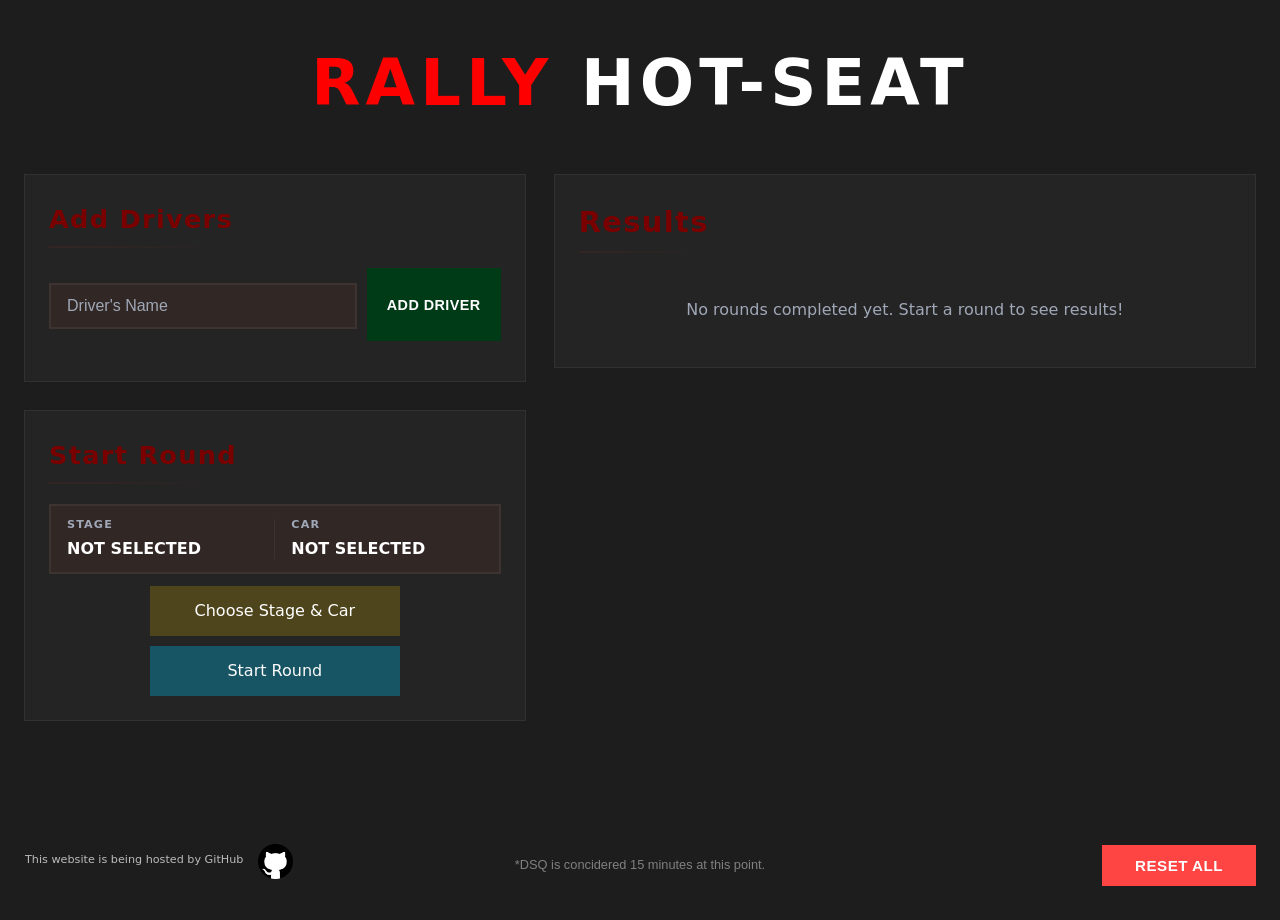
==== commit 04b3f622: "fixed latest commit also i forgot to mention in the commit, that i completely redesigned the web :)" ====
--- a/index.html
+++ b/index.html
@@ -13,21 +13,14 @@
 </head>
 <!--
 > DSQ is concidered 15:00:000 (this will be customizable in the future)
-> The website works like this:
-                            - You add your racers
-                            - You start a round by stating the car and the stage name (or country name)
-                            - a box will pop up, where you put the times of the players in this format - 00:00:000
-                            - then you finish the round and create another one
-                            - after you finished all your games, you can finish the race
-                            - a popup will show you your times and differences
-                            - then you can either clear all the races or go back to the race
+> Website info is in the README on GitHub
 -->
 
 
 <body>
     <div id="app">
         <header>
-            <h1>Rally Hot-Seat</h1>
+            <h1><span class="rallyword">Rally </span>Hot-Seat</h1>
         </header>
 
         <main>
@@ -42,22 +35,129 @@
 
             <section id="roundSection">
                 <h2>Start Round</h2>
+
+
+
+
+
+                <!--
                 <input type="text" id="stageInput" placeholder="Stage Name (- country)">
-                <input type="text" id="carInput" placeholder="Car Name (- model)">
+                <input type="text" id="carInput" placeholder="Car Name (- model)"> 
+
+
+
                 <div class="box-1">
                     <div class=" btn btn-one" id="startRoundButton" role="button" tabindex="0">
                         <span>
-                        <!-- <button id="startRoundButton">Start Round</button> -->
+                        <button id="startRoundButton">Start Round</button>
                             Start Round
                         </span>
                     </div>
                 </div>
+            -->
+
+
+
+<!-- Replace the stageInput, carInput, and box-1 div in #roundSection with this: -->
+
+<!-- Hidden inputs that store the selected values -->
+<input type="hidden" id="stageInput">
+<input type="hidden" id="carInput">
+
+<!-- Display of current selection -->
+<div id="selectionDisplay" class="selection-display">
+    <div class="selection-item" id="stageDisplay">
+        <span class="selection-label">Stage</span>
+        <span class="selection-value" id="stageDisplayValue">Not selected</span>
+    </div>
+    <div class="selection-divider"></div>
+    <div class="selection-item" id="carDisplay">
+        <span class="selection-label">Car</span>
+        <span class="selection-value" id="carDisplayValue">Not selected</span>
+    </div>
+</div>
+
+<!-- Choose button (replaces the old Start Round button area) -->
+<div class="box-1">
+    <div class="btn btn-two" id="openSelectorButton" role="button" tabindex="0">
+        <span>Choose Stage & Car</span>
+    </div>
+</div>
+<div class="box-1" style="margin-top: 10px;">
+    <div class="btn btn-one" id="startRoundButton" role="button" tabindex="0">
+        <span>Start Round</span>
+    </div>
+</div>
+
+
+<!-- Stage & Car Selector Modal -->
+<div id="stageSelectorModal" class="modal hidden">
+    <div class="selector-modal-content">
+
+        <!-- Game tabs -->
+        <div class="game-tabs">
+            <button class="game-tab active" data-game="dr2">Dirt Rally 2.0</button>
+            <button class="game-tab" data-game="wrc">WRC</button>
+            <button class="game-tab" data-game="other">Other</button>
+        </div>
+
+        
+        <div class="selector-body" id="selectorBody">
+
+            <div class="selector-columns">
+                <!-- Stages column -->
+                <div class="selector-col">
+                    <h3 class="col-title">Stage</h3>
+                    <div class="groups-container" id="stageGroups"></div>
+                </div>
+
+                <!-- Cars column -->
+                <div class="selector-col">
+                    <h3 class="col-title">Car</h3>
+                    <div class="groups-container" id="carGroups"></div>
+                </div>
+            </div>
+
+        </div>
+
+        <!-- Other game content -->
+        <div class="other-body hidden" id="otherBody">
+            <div class="other-inputs">
+                <input type="text" id="otherStageInput" placeholder="Stage Name (- country)">
+                <input type="text" id="otherCarInput" placeholder="Car Name (- model)">
+            </div>
+        </div>
+
+        <!-- Footer -->
+        <div class="selector-footer">
+            <div class="selector-preview">
+                <span id="previewStage" class="preview-item">No stage selected</span>
+                <span class="preview-sep">·</span>
+                <span id="previewCar" class="preview-item">No car selected</span>
+            </div>
+            <div class="selector-footer-btns">
+                <button id="cancelSelectorButton" class="cancel-selector-btn">Cancel</button>
+                <button id="confirmSelectorButton" class="confirm-selector-btn">Confirm</button>
+            </div>
+        </div>
+
+    </div>
+</div>
+
+
+
+
+
+
+
+
+
+            
             </section>
 
             
             <section id="finishRaceSection" class="hidden finish-race-section">
                 <h2> Race Control</h2>
-                <p class="race-control-text">Are you ready to end the race and see final results?</p>
                 <button id="finishRaceButton" class="finish-race-btn">
                     Finish Race & View Final Results
                 </button>
--- a/style.css
+++ b/style.css
@@ -1,27 +1,27 @@
 :root {
     --background: #0a0e14;
-    --background-secondary: #151922;
-    --primary: #ff6b00;
-    --primary-hover: #ff8a2f;
-    --secondary: #00d9ff;
-    --secondary-hover: #33e0ff;
+    --background-secondary: rgba(255, 80, 40, 0.06);
+    --primary: #ff5a1f;
+    --primary-hover: #ff7a45;
+    --secondary: #e03a3a;
+    --secondary-hover: #ff5252;
     --success: #21bf73;
     --success-hover: #2ddf8b;
     --text-color: #ffffff;
     --text-muted: #a0a8b8;
-    --card-bg: #1a1f2e;
-    --card-bg-hover: #222938;
-    --highlight: #ffcc00;
+    --card-bg: rgba(255, 255, 255, 0.03);
+    
+    --highlight: rgba(255, 60, 31, 0.08);
     --error: #ff4444;
     --error-hover: #ff6666;
     --bronze: #cd7f32;
     --silver: #c0c0c0;
     --gold: #ffd700;
-    --border-color: rgba(255, 255, 255, 0.1);
+    --border-color: rgba(255, 255, 255, 0.06);
     --shadow-sm: 0 2px 8px rgba(0, 0, 0, 0.3);
     --shadow-md: 0 4px 16px rgba(0, 0, 0, 0.4);
     --shadow-lg: 0 10px 30px rgba(0, 0, 0, 0.5);
-    --shadow-glow: 0 0 20px rgba(255, 107, 0, 0.3);
+    --shadow-glow: 0 0 20px rgba(255, 90, 31, 0.35);
 }
 
 * {
@@ -37,9 +37,9 @@
 
 body {
     font-family: 'Inter', 'Segoe UI', system-ui, -apple-system, sans-serif;
-    background-color: #0a0e14;
-    background: linear-gradient(135deg, #0a0e14 0%, #1a1f2e 50%, #0a0e14 100%);
-    color: var(--text-color);
+    /*background-color: #0a0e14;*/
+    /* background: linear-gradient(135deg, #0a0e14 0%, #1a1f2e 50%, #0a0e14 100%); */
+    /* color: var(--text-color); */
     line-height: 1.6;
     min-height: 100vh;
     display: flex;
@@ -49,8 +49,9 @@
     padding: 24px;
     position: relative;
     overflow-x: hidden;
-}
-
+    background-color: #1d1d1d;
+}
+/*
 body::before {
     content: '';
     position: fixed;
@@ -65,6 +66,7 @@
     z-index: 1000;
     box-shadow: 0 0 20px rgba(255, 107, 0, 0.5);
 }
+    */
 /* The grid background does not yet work :( */
 body::after {
     content: '';
@@ -97,18 +99,23 @@
     z-index: 10;
 }
 
+.rallyword {
+    color: #ff0000;
+    font-weight: 900;
+}
+
+
+
 header h1 {
     font-size: clamp(2.8rem, 5vw, 4rem);
-    font-weight: 900;
+    font-weight: bold;
     letter-spacing: 0.08em;
     text-transform: uppercase;
-    color: #ffcc00;
+    color: #ffffff;
     position: relative;
     display: inline-block;
     padding: 8px 0;
-    text-shadow: 
-        0 0 15px rgba(255, 204, 0, 0.4),
-        0 2px 4px rgba(0, 0, 0, 0.8);
+
 }
 
 header h1::after {
@@ -119,10 +126,10 @@
     transform: translateX(-50%);
     width: 60%;
     height: 3px;
-    background: linear-gradient(90deg, 
+    /*background: linear-gradient(90deg, 
         transparent 0%, 
         var(--primary) 50%, 
-        transparent 100%);
+        transparent 100%);*/
     border-radius: 2px;
 }
 
@@ -158,9 +165,7 @@
 
 section {
     background: var(--card-bg);
-    border-radius: 16px;
     padding: 24px;
-    box-shadow: var(--shadow-lg);
     border: 1px solid var(--border-color);
     position: relative;
     overflow: hidden;
@@ -193,7 +198,7 @@
 */
 section h2 {
     margin-bottom: 20px;
-    color: var(--highlight);
+    color: #7a0000;
     font-size: 1.6rem;
     font-weight: 700;
     letter-spacing: 0.05em;
@@ -213,18 +218,19 @@
         var(--highlight) 0%, 
         transparent 100%);
 }
-
+/*
 .finish-race-section {
-    background: linear-gradient(135deg, rgba(255, 107, 0, 0.15) 0%, var(--card-bg) 100%);
+    
     border: 3px solid var(--primary);
     box-shadow: 0 0 30px rgba(255, 107, 0, 0.3), var(--shadow-lg);
 }
-
+*/
+/*
 .finish-race-section::before {
     opacity: 1;
     height: 5px;
 }
-
+*/
 .race-control-text {
     color: var(--text-muted);
     text-align: center;
@@ -246,20 +252,28 @@
 
 .input-group .add-btn {
     padding: 12px 20px;
-    background: var(--success);
     white-space: nowrap;
     flex-shrink: 0;
+    
+}
+
+.add-btn
+{
+    background: #003b17;
+    
+    padding: 2px 12px;
+    font-size: 0.9rem;
 }
 
 .input-group .add-btn:hover {
-    background: rgba(3, 90, 0, 0.438)
+    background: rgba(8, 172, 2, 0.438)
 }
 
 input[type="text"] {
     width: 100%;
-    padding: 12px 16px;
+    padding: 12px 16px; 
     margin-bottom: 12px;
-    border-radius: 10px;
+    /*border-radius: 10px;*/
     border: 2px solid var(--border-color);
     background: var(--background-secondary);
     color: var(--text-color);
@@ -282,7 +296,7 @@
 
 button {
     padding: 12px 24px;
-    border-radius: 10px;
+    /*border-radius: 10px;*/
     border: none;
     background: var(--success);
     color: var(--text-color);
@@ -292,7 +306,7 @@
     letter-spacing: 0.03em;
     text-transform: uppercase;
     transition: all 0.2s ease;
-    box-shadow: var(--shadow-sm);
+    
     position: relative;
     overflow: hidden;
 }
@@ -304,7 +318,7 @@
     left: 50%;
     width: 0;
     height: 0;
-    border-radius: 50%;
+    
     background: rgba(255, 255, 255, 0.2);
     transform: translate(-50%, -50%);
     transition: width 0.6s, height 0.6s;
@@ -334,20 +348,18 @@
 .finish-race-btn {
     display: block;
     width: 100%;
-    background: linear-gradient(135deg, var(--primary) 0%, var(--primary-hover) 100%);
+    background: #003b17;
     font-size: 1.3rem;
     padding: 18px 32px;
-    border: 3px solid var(--highlight);
-
-    
-    border-radius: 12px;
-}
-
-.finish-race-btn:hover {
-    background: linear-gradient(135deg, var(--primary-hover) 0%, var(--primary) 100%);
-    transform: translateY(-3px) scale(1.03);
-    
-}
+    border: 3px solid #3b3b3b;
+    
+}
+
+.finish-race-btn:hover{
+    background: rgba(8, 172, 2, 0.438);
+    border-color: #3b3b3b;
+}
+
 /*
 @keyframes pulseGlow {
     0%, 100% {
@@ -362,7 +374,7 @@
     background: var(--error);
     padding: 8px 16px;
     font-size: 0.85rem;
-    border-radius: 8px;
+    
 }
 /*
 .dsq-btn:hover {
@@ -373,7 +385,7 @@
     background: var(--error);
     padding: 6px 12px;
     font-size: 0.85rem;
-    border-radius: 8px;
+    
 }
 
 .remove-btn:hover {
@@ -384,7 +396,7 @@
     background: var(--error);
     padding: 8px 14px;
     font-size: 0.9rem;
-    border-radius: 8px;
+    
     margin-top: 12px;
     width: 100%;
 }
@@ -408,7 +420,7 @@
     align-items: center;
     gap: 12px;
     padding: 12px 16px;
-    border-radius: 10px;
+    
     background: var(--background-secondary);
     border: 1px solid var(--border-color);
     font-size: 1.05rem;
@@ -425,6 +437,7 @@
 */
 li span {
     flex: 1;
+    color: var(--text-color);
 }
 
 .round-info {
@@ -439,7 +452,7 @@
     min-width: 150px;
     /* background: linear-gradient(135deg, var(--primary) 0%, var(--primary-hover) 100%); */
     padding: 12px 16px;
-    border-radius: 10px;
+    
     border: 2px solid var(--highlight);
     
 }
@@ -478,7 +491,7 @@
     align-items: center;
     padding: 12px;
     background: var(--background-secondary);
-    border-radius: 10px;
+    
     border: 1px solid var(--border-color);
     transition: all 0.3s ease;
 }
@@ -526,12 +539,12 @@
 
 #resultsSection::-webkit-scrollbar-track {
     background: var(--background-secondary);
-    border-radius: 10px;
+    
 }
 
 #resultsSection::-webkit-scrollbar-thumb {
     background: var(--primary);
-    border-radius: 10px;
+    
 }
 /*
 #resultsSection::-webkit-scrollbar-thumb:hover {
@@ -551,7 +564,7 @@
 
 #results > div {
     background: var(--background-secondary);
-    border-radius: 12px;
+    
     padding: 16px;
     border: 1px solid var(--border-color);
     transition: all 0.3s ease;
@@ -574,7 +587,7 @@
     flex: 1;
     min-width: 140px;
     padding: 10px 14px;
-    border-radius: 8px;
+    
     border: 2px solid;
     text-align: center;
 }
@@ -602,14 +615,14 @@
 .stage-box-value {
     font-size: 1.1rem;
     font-weight: 800;
-    color: var(--secondary);
+    color: #FFF;
     text-transform: uppercase;
 }
 
 .car-box-value {
     font-size: 1.1rem;
     font-weight: 800;
-    color: var(--highlight);
+    color: #FFF;
     text-transform: uppercase;
 }
 
@@ -618,7 +631,6 @@
     padding: 12px 16px;
     font-size: 1.15rem;
     font-weight: 700;
-    border-radius: 10px;
     margin: 8px 0;
     transition: all 0.3s ease;
     border: 2px solid transparent;
@@ -654,7 +666,7 @@
 
 .toggle-standings-btn {
     width: 100%;
-    background: var(--secondary);
+    background: #312400;
     margin-top: 16px;
     font-size: 1rem;
     padding: 12px 24px;
@@ -691,7 +703,7 @@
 
 .modal-content {
     background: var(--card-bg);
-    border-radius: 20px;
+    
     max-width: 800px;
     width: 100%;
     max-height: 90vh;
@@ -745,17 +757,16 @@
 
 .modal-body::-webkit-scrollbar-track {
     background: var(--background-secondary);
-    border-radius: 10px;
+    
 }
 
 .modal-body::-webkit-scrollbar-thumb {
     background: var(--primary);
-    border-radius: 10px;
 }
 
 .final-standings {
     background: var(--background-secondary);
-    border-radius: 12px;
+    
     padding: 20px;
     border: 2px solid var(--border-color);
 }
@@ -773,7 +784,6 @@
     padding: 16px 20px;
     font-size: 1.2rem;
     font-weight: 800;
-    border-radius: 12px;
     margin: 12px 0;
     transition: all 0.3s ease;
     border: 3px solid transparent;
@@ -1201,8 +1211,8 @@
     border-bottom-width: 2px;
     border-top-style: solid;
     border-bottom-style: solid;
-    border-top-color: rgba(0, 0, 0, 0.5);
-    border-bottom-color: rgba(0, 0, 0, 0.5);
+    border-top-color: var(--highlight);
+    border-bottom-color: var(--highlight);
     transform: scale(0.1, 1);
 }
 .btn-one:hover span {
@@ -1270,4 +1280,358 @@
     grid-template-columns: 1fr 1fr 1fr;
     align-items: center;
     margin-bottom: 10px;
-}+}
+
+
+/* ── Stage & Car Selector Modal ── */
+
+.selection-display {
+    display: flex;
+    align-items: center;
+    gap: 0;
+    background: var(--background-secondary);
+    border: 2px solid var(--border-color);
+    
+    margin-bottom: 12px;
+    overflow: hidden;
+    min-height: 56px;
+}
+
+.selection-item {
+    flex: 1;
+    display: flex;
+    flex-direction: column;
+    padding: 10px 16px;
+    gap: 2px;
+}
+
+.selection-label {
+    font-size: 0.7rem;
+    text-transform: uppercase;
+    letter-spacing: 0.1em;
+    color: var(--text-muted);
+    font-weight: 600;
+}
+
+.selection-value {
+    font-size: 1rem;
+    font-weight: 700;
+    color: var(--text-color);
+    text-transform: uppercase;
+}
+
+.selection-value.placeholder {
+    color: var(--text-muted);
+    font-weight: 400;
+    text-transform: none;
+}
+
+.selection-divider {
+    width: 1px;
+    height: 40px;
+    background: var(--border-color);
+    flex-shrink: 0;
+}
+
+.btn-two {
+    color: #FFF;
+    transition: all 0.3s;
+    position: relative;
+    background-color: rgba(255, 204, 0, 0.2);
+}
+.btn-two span {
+    transition: all 0.3s;
+}
+.btn-two::before {
+    content: '';
+    position: absolute;
+    bottom: -6px;
+    left: 0;
+    width: 100%;
+    height: calc(100% + 10px);
+    z-index: 1;
+    opacity: 0;
+    transition: all 0.3s;
+    border-top-width: 2px;
+    border-bottom-width: 2px;
+    border-top-style: solid;
+    border-bottom-style: solid;
+    border-top-color: var(--highlight);
+    border-bottom-color: var(--highlight);
+    transform: scale(0.1, 1);
+}
+.btn-two:hover span {
+    letter-spacing: 2px;
+}
+.btn-two:hover::before {
+    opacity: 1;
+    transform: scale(1, 1);
+}
+.btn-two::after {
+    content: '';
+    position: absolute;
+    bottom: 0;
+    left: 0;
+    width: 100%;
+    height: 100%;
+    z-index: 1;
+    transition: all 0.3s;
+}
+.btn-two:hover::after {
+    opacity: 0;
+    transform: scale(0.1, 1);
+}
+
+
+.selector-modal-content {
+    background: var(--card-bg);
+    width: 100%;
+    max-width: 860px;
+    max-height: 90vh;
+    display: flex;
+    flex-direction: column;
+    border: 2px solid var(--border-color);
+    overflow: hidden;
+}
+
+.game-tabs {
+    display: flex;
+    border-bottom: 2px solid var(--border-color);
+}
+
+.game-tab {
+    flex: 1;
+    padding: 14px 20px;
+    background: transparent;
+    border: none;
+    border-bottom: 3px solid transparent;
+    color: var(--text-muted);
+    font-size: 0.95rem;
+    font-weight: 700;
+    letter-spacing: 0.05em;
+    text-transform: uppercase;
+    cursor: pointer;
+    box-shadow: none;
+    transition: all 0.2s;
+    margin-bottom: -2px;
+}
+
+.game-tab:hover {
+    color: var(--text-color);
+    background: rgba(255,255,255,0.05);
+}
+
+.game-tab.active {
+    color: var(--secondary);
+    border-bottom-color: var(--highlight);
+    background: transparent;
+}
+
+.selector-body {
+    flex: 1;
+    overflow: hidden;
+    display: flex;
+    flex-direction: column;
+}
+
+.selector-columns {
+    display: grid;
+    grid-template-columns: 1fr 1fr;
+    gap: 0;
+    flex: 1;
+    overflow: hidden;
+    border-bottom: 1px solid var(--border-color);
+}
+
+.selector-col {
+    display: flex;
+    flex-direction: column;
+    overflow: hidden;
+    border-right: 1px solid var(--border-color);
+}
+
+.selector-col:last-child {
+    border-right: none;
+}
+
+.col-title {
+    padding: 14px 16px 10px;
+    font-size: 1rem;
+    font-weight: 700;
+    color: var(--error);
+    letter-spacing: 0.05em;
+    text-transform: uppercase;
+    border-bottom: 1px solid var(--border-color);
+    flex-shrink: 0;
+}
+
+.groups-container {
+    overflow-y: auto;
+    flex: 1;
+    padding: 10px 8px;
+    scrollbar-width: thin;
+    scrollbar-color: var(--primary) var(--background-secondary);
+    max-height: 380px;
+}
+
+.groups-container::-webkit-scrollbar { width: 6px; }
+.groups-container::-webkit-scrollbar-track { background: var(--background-secondary); }
+.groups-container::-webkit-scrollbar-thumb { background: var(--primary); border-radius: 4px; }
+
+.item-group {
+    margin-bottom: 12px;
+}
+
+.group-label {
+    font-size: 0.7rem;
+    text-transform: uppercase;
+    letter-spacing: 0.12em;
+    color: var(--primary);
+    font-weight: 700;
+    padding: 4px 8px;
+    margin-bottom: 4px;
+}
+
+.select-item {
+    display: block;
+    width: 100%;
+    padding: 8px 12px;
+    background: transparent;
+    border: 1px solid transparent;
+    color: var(--text-color);
+    font-size: 0.9rem;
+    font-weight: 500;
+    text-align: left;
+    cursor: pointer;
+    transition: all 0.15s;
+    box-shadow: none;
+    text-transform: none;
+    letter-spacing: 0;
+}
+
+.select-item:hover {
+    background: var(--background-secondary);
+    border-color: var(--border-color);
+}
+
+.select-item.selected {
+    background: rgba(151, 151, 151, 0.171);
+    border-color: var(--highlight);
+    color: #FFF;
+    font-weight: 700;
+}
+
+
+.other-body {
+    flex: 1;
+    display: flex;
+    align-items: center;
+    justify-content: center;
+    padding: 40px 32px;
+}
+
+.other-inputs {
+    display: flex;
+    flex-direction: column;
+    gap: 16px;
+    width: 100%;
+    max-width: 400px;
+}
+
+
+.selector-footer {
+    display: flex;
+    align-items: center;
+    justify-content: space-between;
+    padding: 14px 20px;
+    gap: 16px;
+    flex-wrap: wrap;
+}
+
+.selector-preview {
+    display: flex;
+    align-items: center;
+    gap: 8px;
+    font-size: 0.9rem;
+    color: var(--text-muted);
+    flex: 1;
+    min-width: 0;
+}
+
+.preview-item {
+    font-weight: 600;
+    white-space: nowrap;
+    overflow: hidden;
+    text-overflow: ellipsis;
+}
+
+.preview-item.has-value {
+    color: var(--text-color);
+}
+
+.preview-sep {
+    color: var(--border-color);
+    flex-shrink: 0;
+}
+
+.selector-footer-btns {
+    display: flex;
+    gap: 10px;
+    flex-shrink: 0;
+}
+
+.cancel-selector-btn {
+    background: transparent;
+    border: 2px solid var(--border-color);
+    color: var(--text-muted);
+    padding: 10px 20px;
+    font-size: 0.9rem;
+}
+
+.cancel-selector-btn:hover {
+    border-color: var(--text-muted);
+    color: var(--text-color);
+}
+
+.confirm-selector-btn {
+    background: #a77373;
+    color: #000;
+    padding: 10px 24px;
+    font-size: 0.95rem;
+    font-weight: 800;
+}
+
+.confirm-selector-btn:hover {
+    background: var(--error);
+}
+
+.confirm-selector-btn:disabled {
+    background: var(--border-color);
+    color: var(--text-muted);
+    cursor: not-allowed;
+}
+
+@media (max-width: 640px) {
+    .selector-columns {
+        grid-template-columns: 1fr;
+    }
+    .selector-col {
+        border-right: none;
+        border-bottom: 1px solid var(--border-color);
+        max-height: 200px;
+    }
+    .groups-container {
+        max-height: 150px;
+    }
+    .selector-footer {
+        flex-direction: column;
+        align-items: stretch;
+    }
+    .selector-footer-btns {
+        justify-content: stretch;
+    }
+    .cancel-selector-btn,
+    .confirm-selector-btn {
+        flex: 1;
+    }
+}
